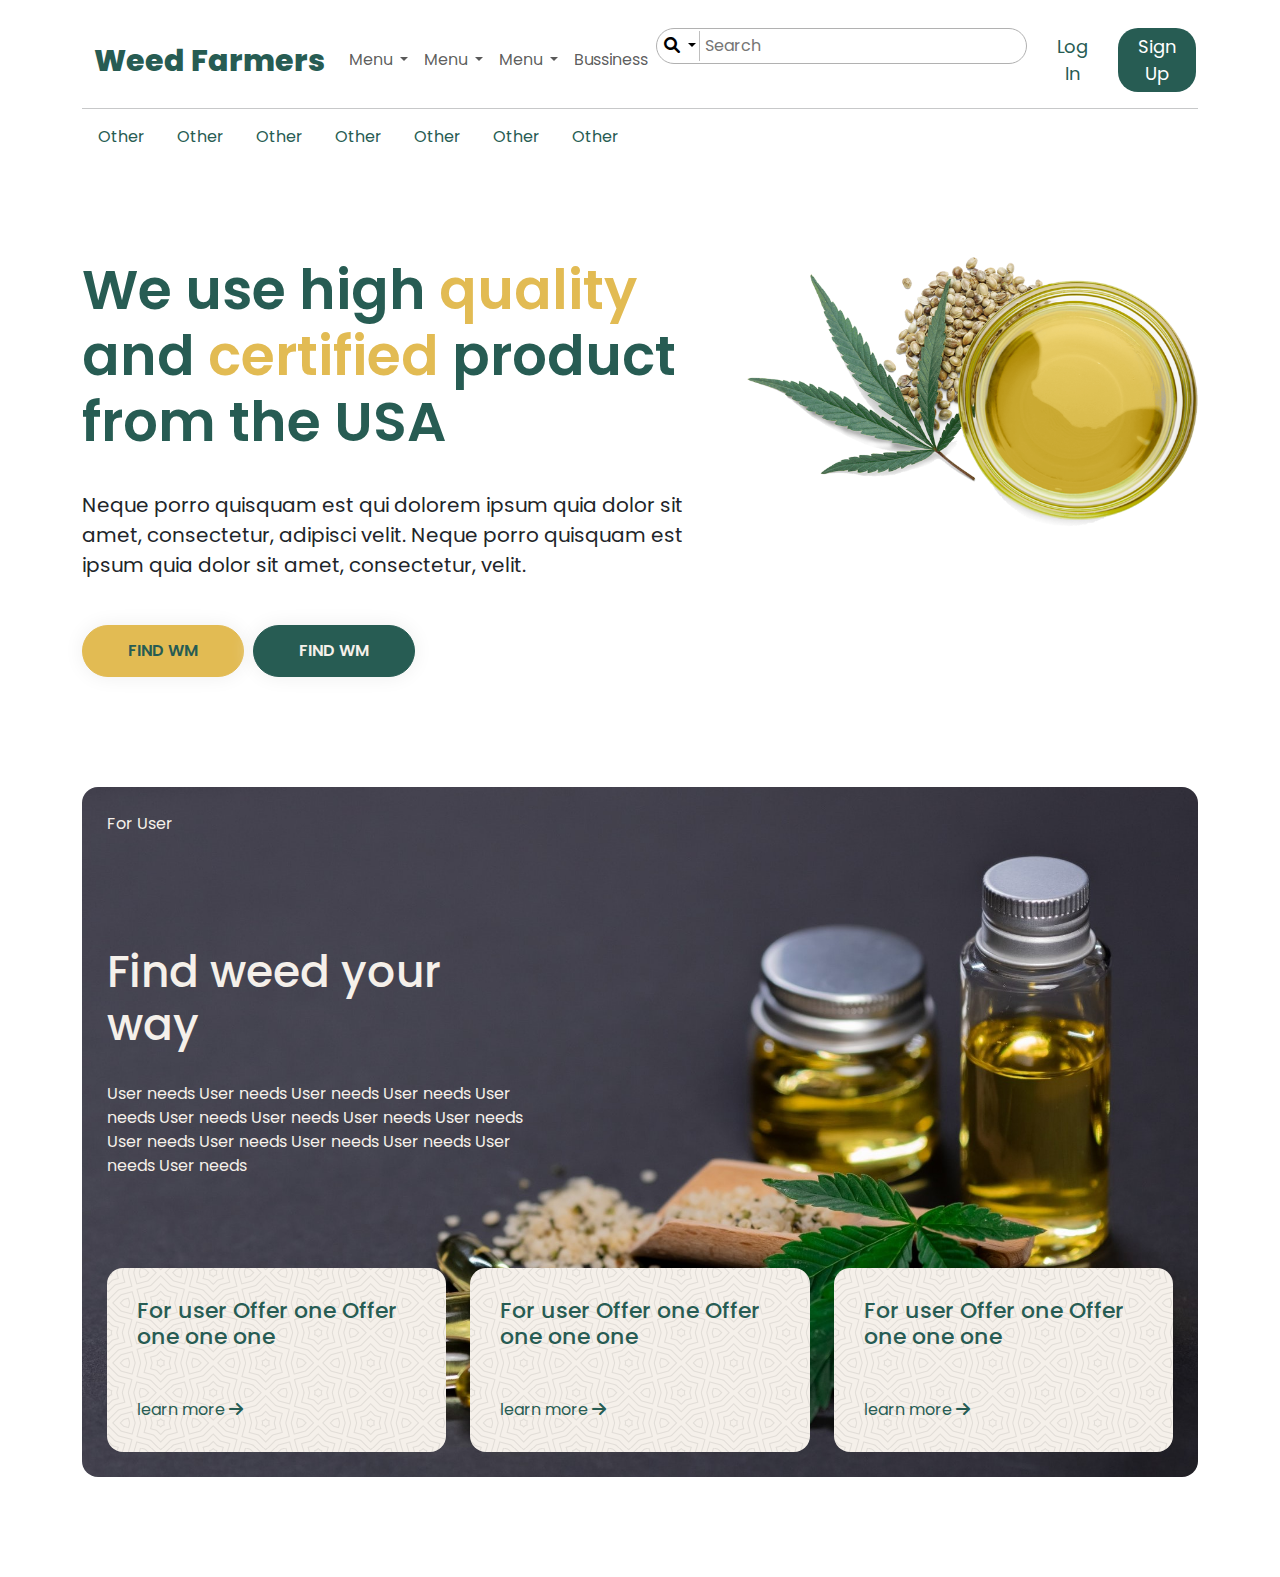
==== index.html @ cf7d12d4 "fc" ====
<!DOCTYPE html>
<html lang="en">
    <head>
        <meta charset="UTF-8" />
        <meta http-equiv="X-UA-Compatible" content="IE=edge" />
        <meta name="viewport" content="width=device-width, initial-scale=1.0" />
        <link
            href="https://cdn.jsdelivr.net/npm/bootstrap@5.1.1/dist/css/bootstrap.min.css"
            rel="stylesheet"
        />
        <link
            rel="stylesheet"
            href="https://cdnjs.cloudflare.com/ajax/libs/font-awesome/6.0.0-beta2/css/all.min.css"
        />
        <link rel="preconnect" href="https://fonts.googleapis.com" />
        <link rel="preconnect" href="https://fonts.gstatic.com" crossorigin />
        <link
            href="https://fonts.googleapis.com/css2?family=Poppins:wght@100;200;300;400;500;600;700;800;900&display=swap"
            rel="stylesheet"
        />
        <link rel="stylesheet" href="css/style.css" />
        <title>Weed Farmers</title>
    </head>
    <body>
        <section class="header">
            <div class="container">
                <nav class="navbar navbar-expand-lg navbar-light">
                    <div class="container-fluid">
                        <a class="navbar-brand" href="#">Weed Farmers</a>
                        <button
                            class="navbar-toggler"
                            type="button"
                            data-bs-toggle="collapse"
                            data-bs-target="#navbarSupportedContent"
                            aria-controls="navbarSupportedContent"
                            aria-expanded="false"
                            aria-label="Toggle navigation"
                        >
                            <span class="navbar-toggler-icon"></span>
                        </button>
                        <div
                            class="collapse navbar-collapse"
                            id="navbarSupportedContent"
                        >
                            <ul class="navbar-nav me-auto mb-2 mb-lg-0">
                                <li class="nav-item dropdown">
                                    <a
                                        class="nav-link dropdown-toggle"
                                        href="#"
                                        id="navbarDropdown"
                                        role="button"
                                        data-bs-toggle="dropdown"
                                        aria-expanded="false"
                                    >
                                        Menu
                                    </a>
                                    <ul
                                        class="dropdown-menu"
                                        aria-labelledby="navbarDropdown"
                                    >
                                        <li>
                                            <a class="dropdown-item" href="#"
                                                >Action</a
                                            >
                                        </li>
                                        <li>
                                            <a class="dropdown-item" href="#"
                                                >Another action</a
                                            >
                                        </li>
                                        <li><hr class="dropdown-divider" /></li>
                                        <li>
                                            <a class="dropdown-item" href="#"
                                                >Something else here</a
                                            >
                                        </li>
                                    </ul>
                                </li>
                                <li class="nav-item dropdown">
                                    <a
                                        class="nav-link dropdown-toggle"
                                        href="#"
                                        id="navbarDropdown"
                                        role="button"
                                        data-bs-toggle="dropdown"
                                        aria-expanded="false"
                                    >
                                        Menu
                                    </a>
                                    <ul
                                        class="dropdown-menu"
                                        aria-labelledby="navbarDropdown"
                                    >
                                        <li>
                                            <a class="dropdown-item" href="#"
                                                >Action</a
                                            >
                                        </li>
                                        <li>
                                            <a class="dropdown-item" href="#"
                                                >Another action</a
                                            >
                                        </li>
                                        <li><hr class="dropdown-divider" /></li>
                                        <li>
                                            <a class="dropdown-item" href="#"
                                                >Something else here</a
                                            >
                                        </li>
                                    </ul>
                                </li>
                                <li class="nav-item dropdown">
                                    <a
                                        class="nav-link dropdown-toggle"
                                        href="#"
                                        id="navbarDropdown"
                                        role="button"
                                        data-bs-toggle="dropdown"
                                        aria-expanded="false"
                                    >
                                        Menu
                                    </a>
                                    <ul
                                        class="dropdown-menu"
                                        aria-labelledby="navbarDropdown"
                                    >
                                        <li>
                                            <a class="dropdown-item" href="#"
                                                >Action</a
                                            >
                                        </li>
                                        <li>
                                            <a class="dropdown-item" href="#"
                                                >Another action</a
                                            >
                                        </li>
                                        <li><hr class="dropdown-divider" /></li>
                                        <li>
                                            <a class="dropdown-item" href="#"
                                                >Something else here</a
                                            >
                                        </li>
                                    </ul>
                                </li>
                                <li class="nav-item">
                                    <a class="nav-link" href="#">Bussiness</a>
                                </li>
                            </ul>
                            <ul class="navbar-nav">
                                <li class="nav-item">
                                    <div class="search">
                                        <div class="dropdown">
                                            <button
                                                class="dropdown-toggle"
                                                type="button"
                                                id="dropdownMenuButton1"
                                                data-bs-toggle="dropdown"
                                                aria-expanded="false"
                                            >
                                                <i class="fas fa-search"></i>
                                            </button>
                                            <ul
                                                class="dropdown-menu"
                                                aria-labelledby="dropdownMenuButton1"
                                            >
                                                <li>
                                                    <a
                                                        class="dropdown-item"
                                                        href="#"
                                                        >Action</a
                                                    >
                                                </li>
                                                <li>
                                                    <a
                                                        class="dropdown-item"
                                                        href="#"
                                                        >Another action</a
                                                    >
                                                </li>
                                                <li>
                                                    <a
                                                        class="dropdown-item"
                                                        href="#"
                                                        >Something else here</a
                                                    >
                                                </li>
                                            </ul>
                                        </div>

                                        <input
                                            class="search_div"
                                            type="text"
                                            placeholder="Search"
                                        />
                                    </div>
                                </li>
                                <li class="nav-item">
                                    <button class="log_in_btn">Log In</button>
                                </li>
                                <li class="nav-item">
                                    <button class="sign_up_btn">Sign Up</button>
                                </li>
                            </ul>
                        </div>
                    </div>
                </nav>
                <hr />
                <ul class="nav">
                    <li class="nav-item">
                        <a class="nav-link" href="#">Other</a>
                    </li>
                    <li class="nav-item">
                        <a class="nav-link" href="#">Other</a>
                    </li>
                    <li class="nav-item">
                        <a class="nav-link" href="#">Other</a>
                    </li>
                    <li class="nav-item">
                        <a class="nav-link" href="#">Other</a>
                    </li>
                    <li class="nav-item">
                        <a class="nav-link" href="#">Other</a>
                    </li>
                    <li class="nav-item">
                        <a class="nav-link" href="#">Other</a>
                    </li>
                    <li class="nav-item">
                        <a class="nav-link" href="#">Other</a>
                    </li>
                </ul>
            </div>
        </section>
        <!-- hero -->
        <section class="hero">
            <div class="container">
                <div class="row">
                    <div class="col-md-7">
                        <div class="hero_left">
                            <h1>
                                We use high <span>quality</span> and
                                <span> certified </span>product from the USA
                            </h1>
                            <p>
                                Neque porro quisquam est qui dolorem ipsum quia
                                dolor sit amet, consectetur, adipisci velit.
                                Neque porro quisquam est ipsum quia dolor sit
                                amet, consectetur, velit.
                            </p>
                            <div class="hero_btns">
                                <button class="find_btn1">Find WM</button>
                                <button class="find_btn2">Find WM</button>
                            </div>
                        </div>
                    </div>
                    <div class="col-md-5">
                        <div class="hero_right">
                            <img src="img/hero1.png" alt="" />
                        </div>
                    </div>
                </div>
            </div>
        </section>
        <section class="for_user">
            <div class="container">
                <div class="whole_user">
                    <p>For User</p>
                    <div class="row">
                        <div class="col-md-5">
                            <h1>Find weed your way</h1>
                            <p>
                                User needs User needs User needs User needs User
                                needs User needs User needs User needs User
                                needs User needs User needs User needs User
                                needs User needs User needs
                            </p>
                        </div>
                    </div>
                    <div class="row">
                        <div class="col-md-4">
                            <div class="user_box">
                                <h6 class="mb-5">
                                    For user Offer one Offer one one one
                                </h6>
                                <a href="#"
                                    >learn more
                                    <i class="fas fa-arrow-right"></i
                                ></a>
                            </div>
                        </div>
                        <div class="col-md-4">
                            <div class="user_box">
                                <h6 class="mb-5">
                                    For user Offer one Offer one one one
                                </h6>
                                <a href="#"
                                    >learn more
                                    <i class="fas fa-arrow-right"></i
                                ></a>
                            </div>
                        </div>
                        <div class="col-md-4">
                            <div class="user_box">
                                <h6 class="mb-5">
                                    For user Offer one Offer one one one
                                </h6>
                                <a href="#"
                                    >learn more
                                    <i class="fas fa-arrow-right"></i
                                ></a>
                            </div>
                        </div>
                    </div>
                </div>
            </div>
        </section>
        <section class="promo"></section>

        <script src="https://cdn.jsdelivr.net/npm/bootstrap@5.1.1/dist/js/bootstrap.bundle.min.js"></script>
    </body>
</html>
---- css/style.css ----
* {
    padding: 0;
    margin: 0;
    box-sizing: border-box;
    font-family: "Poppins", sans-serif;
}
:root {
    --main_color: #275c53;
    --sec_color: #e2bb53;
    --bg_color: #f5f0ea;
}

/* body {
    background-image: url(../img/bg.png);
} */
/* header */
.header {
    margin-top: 20px;
}

.search_div {
    position: relative;
    border-radius: 25px;
    padding: 5px 5px 5px 48px;
    border: 1px solid #b1b1b1;
}
.search {
    position: relative;
}
.search .dropdown {
    position: absolute;
    z-index: 10;
    background-color: transparent;
    border: none;
    top: 50%;
    transform: translateY(-50%);
    left: 5px;
}
.search .dropdown button {
    background-color: transparent;
    border: none;
    border-right: 1px solid #b1b1b1d0;
    padding: 3px;
}
.log_in_btn {
    background-color: transparent;
    color: var(--main_color);
    padding: 5px 20px;
    border-radius: 20px;
    border: none;
    transition: ease-out 0.2s;
    font-size: 18px;
    margin: 0 10px;
}

.log_in_btn:hover {
    color: var(--sec_color);
}
.sign_up_btn {
    background-color: var(--main_color);
    color: #fff;
    padding: 5px 20px;
    border-radius: 20px;
    border: none;
    transition: ease-out 0.2s;
    font-size: 18px;
}
.sign_up_btn:hover {
    background-color: var(--sec_color);
}
.navbar-brand {
    color: var(--main_color) !important;
    font-weight: 800;
    font-size: 30px;
}
.nav .nav-link {
    color: var(--main_color) !important;
}
hr {
    margin: 0.5rem 0;
}

/* hero */

.hero {
    margin-top: 100px;
}
.hero_right {
    width: 100%;
}
.hero_right img {
    width: 100%;
}

.hero_left h1 {
    color: var(--main_color);
    font-weight: 600;

    font-size: 55px;
}
.hero_left h1 span {
    color: var(--sec_color);
}
.hero_left p {
    margin: 35px 0;
    font-size: 20px;
}

.find_btn1 {
    border: 1px solid var(--sec_color);
    margin: 10px 0;
    padding: 13px 45px;
    text-align: center;
    text-transform: uppercase;
    transition: 0.3s;
    font-weight: 600;
    color: var(--main_color);
    box-shadow: 0 0 20px #eee;
    border-radius: 26px;
    background-color: var(--sec_color);
}

.find_btn1:hover {
    background-color: transparent;
    color: var(--sec_color);
    border: 1px solid var(--sec_color);
    transform: translateY(-6px);
}
.find_btn2 {
    margin: 10px 5px;
    padding: 13px 45px;
    text-align: center;
    text-transform: uppercase;
    transition: 0.3s;
    font-weight: 600;
    color: var(--bg_color);
    box-shadow: 0 0 20px #eee;
    border-radius: 26px;
    background-color: var(--main_color);
    border: 1px solid var(--main_color);
}
.find_btn2:hover {
    background-color: transparent;
    color: var(--main_color);
    border: 1px solid var(--main_color);
    transform: translateY(-6px);
}
/* for_user */
.for_user {
    margin-top: 100px;
}

.whole_user {
    background-image: url(../img/jun.jpg);

    background-size: 100%;
    padding: 25px;
    border-radius: 16px;
}

.whole_user h1 {
    color: var(--bg_color);
    font-size: 44px;
    margin-top: 40px;
    margin-bottom: 30px;
}
.whole_user p {
    margin-bottom: 70px;
    color: var(--bg_color);
}

.user_box {
    background-color: var(--bg_color);
    border-radius: 16px;
    padding: 30px;
    margin-top: 20px;
    background-image: url(../img/bg.png);
}
.user_box h6 {
    color: var(--main_color);
    font-size: 22px;
}
.user_box a {
    color: var(--main_color);
    text-decoration: none;
    transition: 0.2s;
}
.user_box:hover.user_box a {
    font-size: 19px;
}
/* promo */
.promo {
    margin-top: 100px;
}
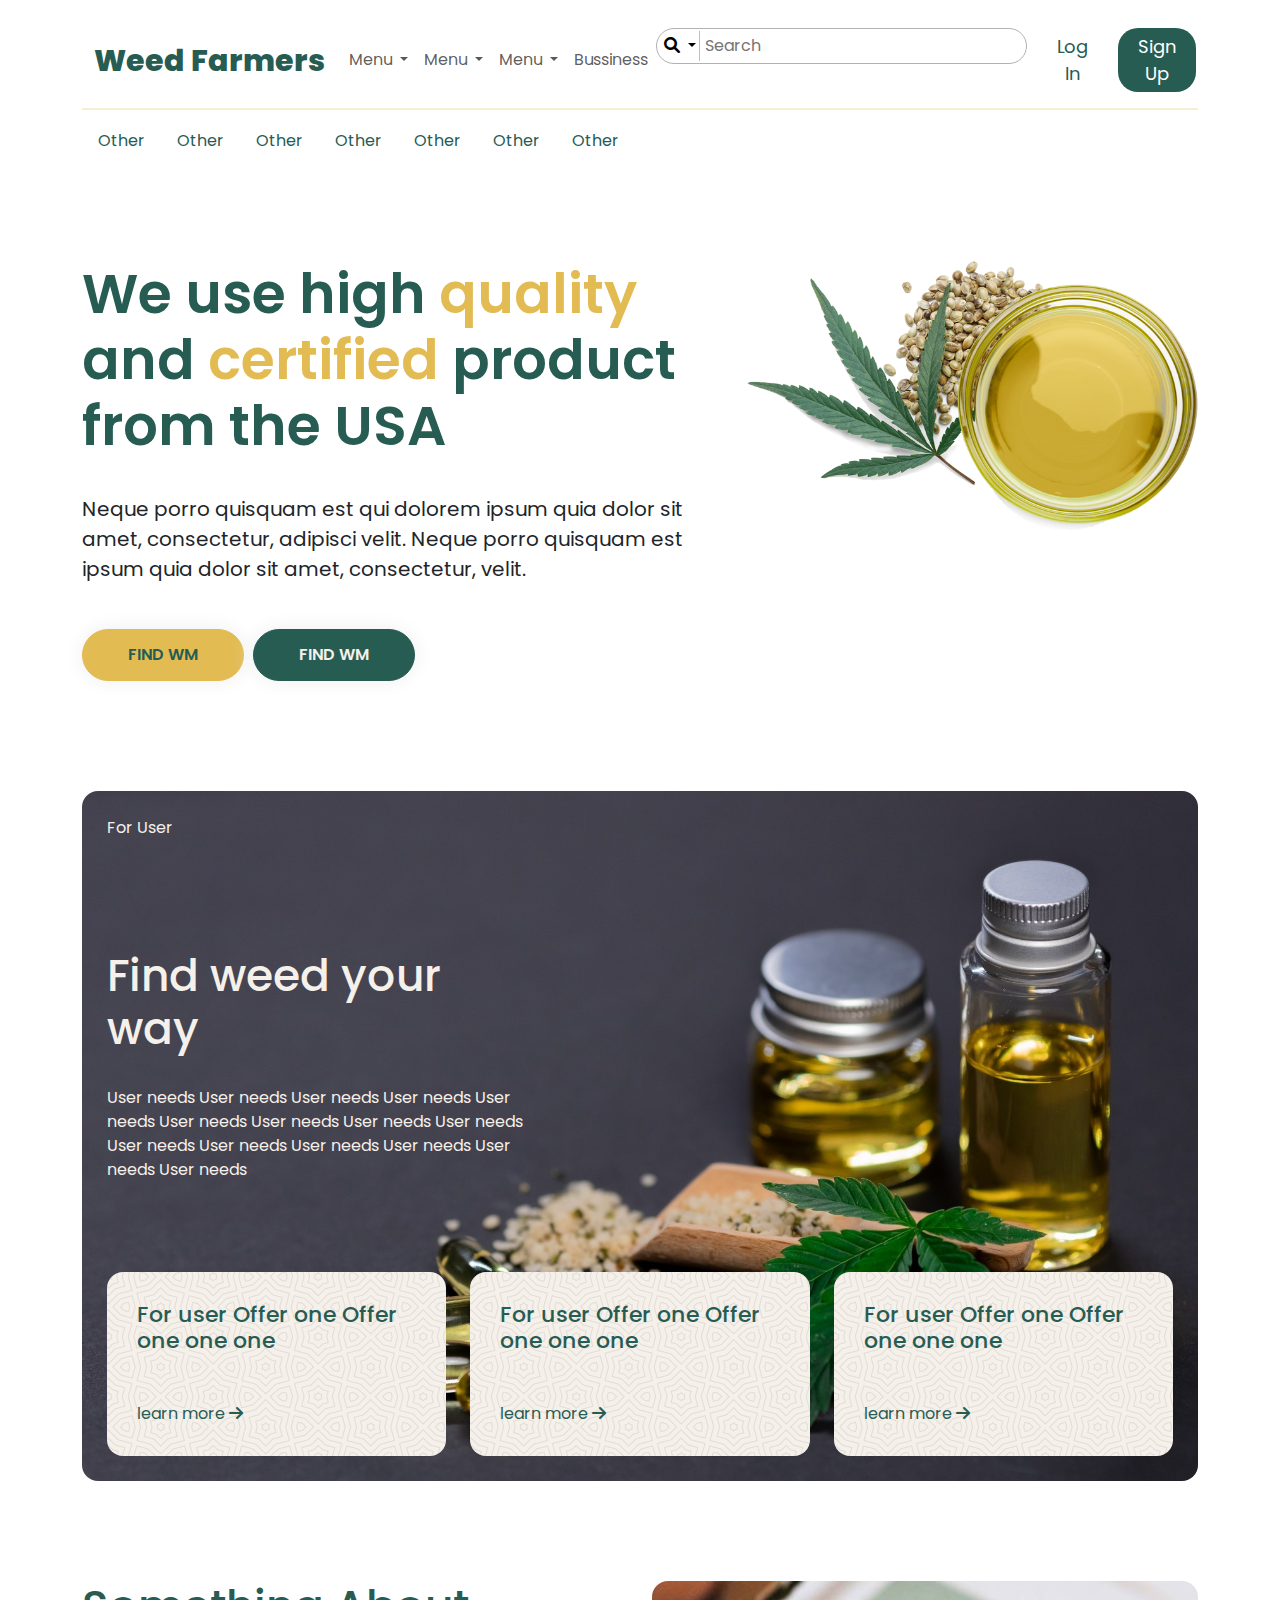
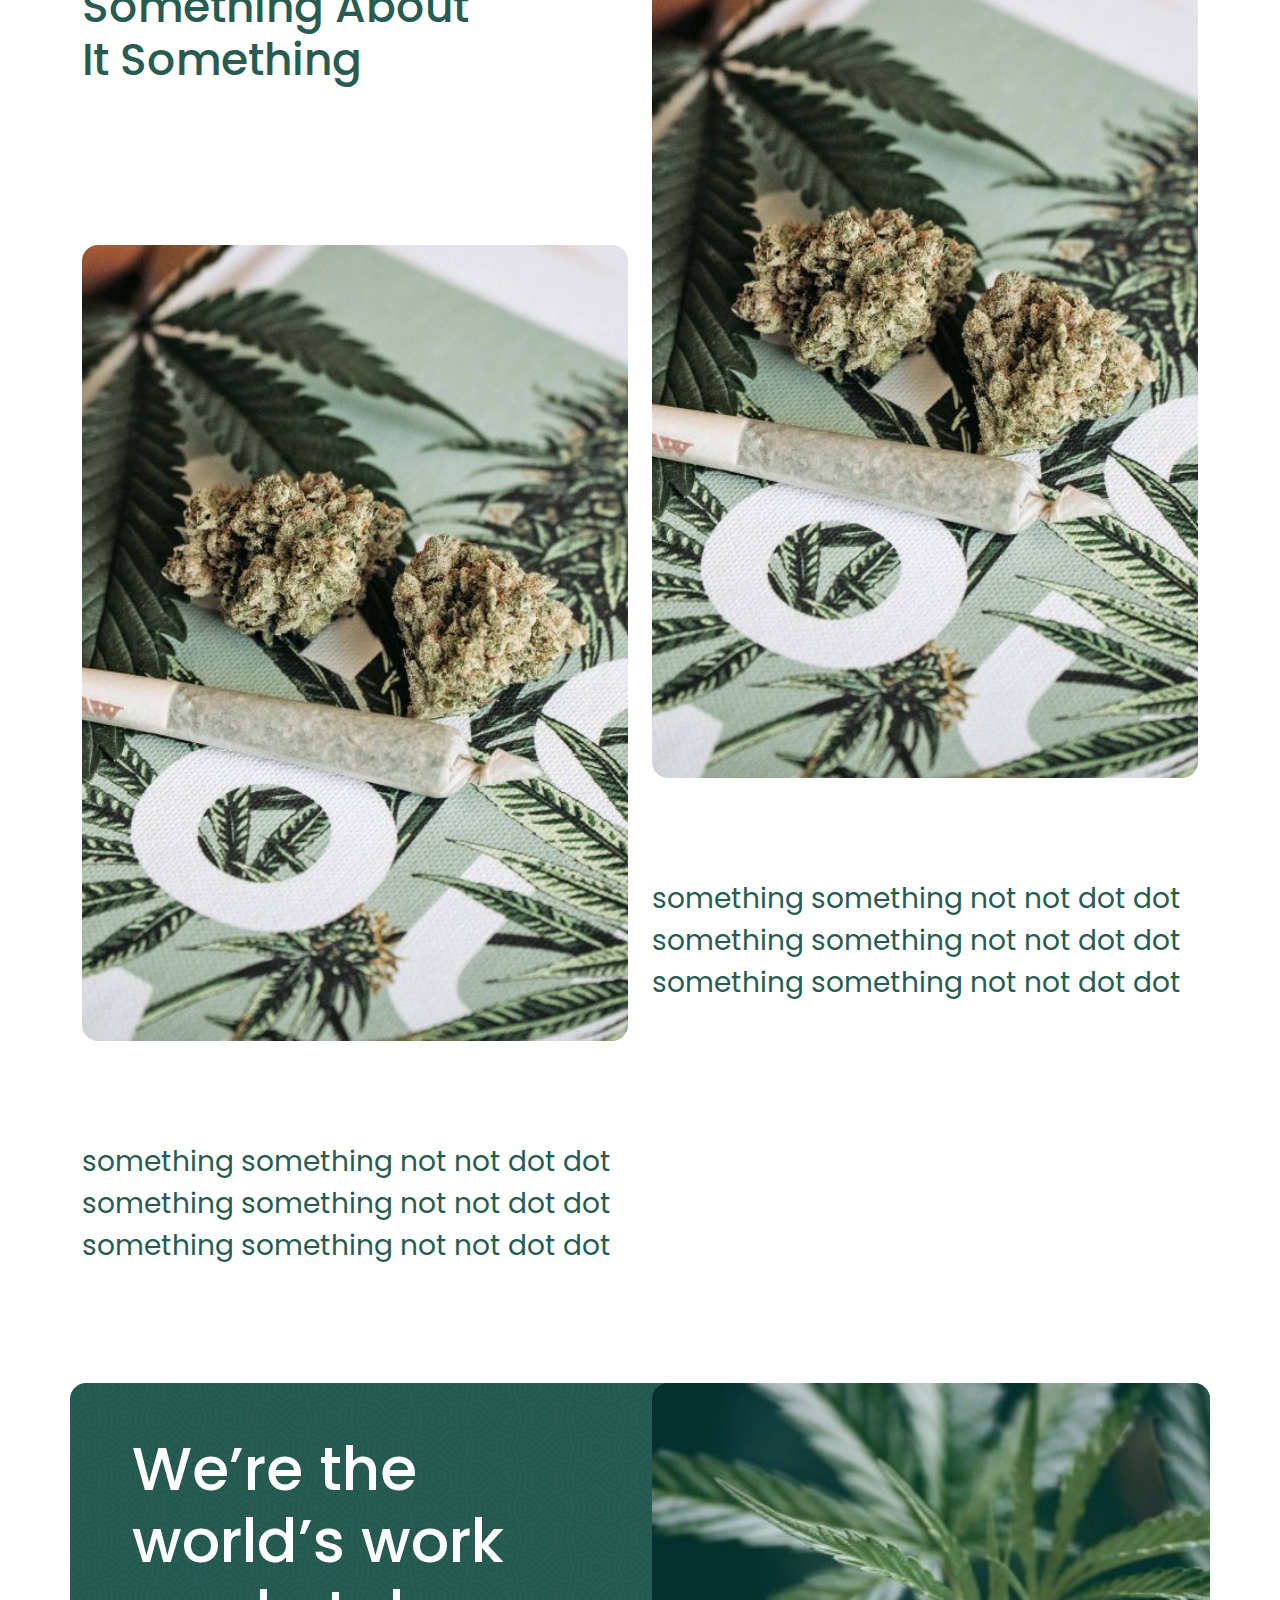
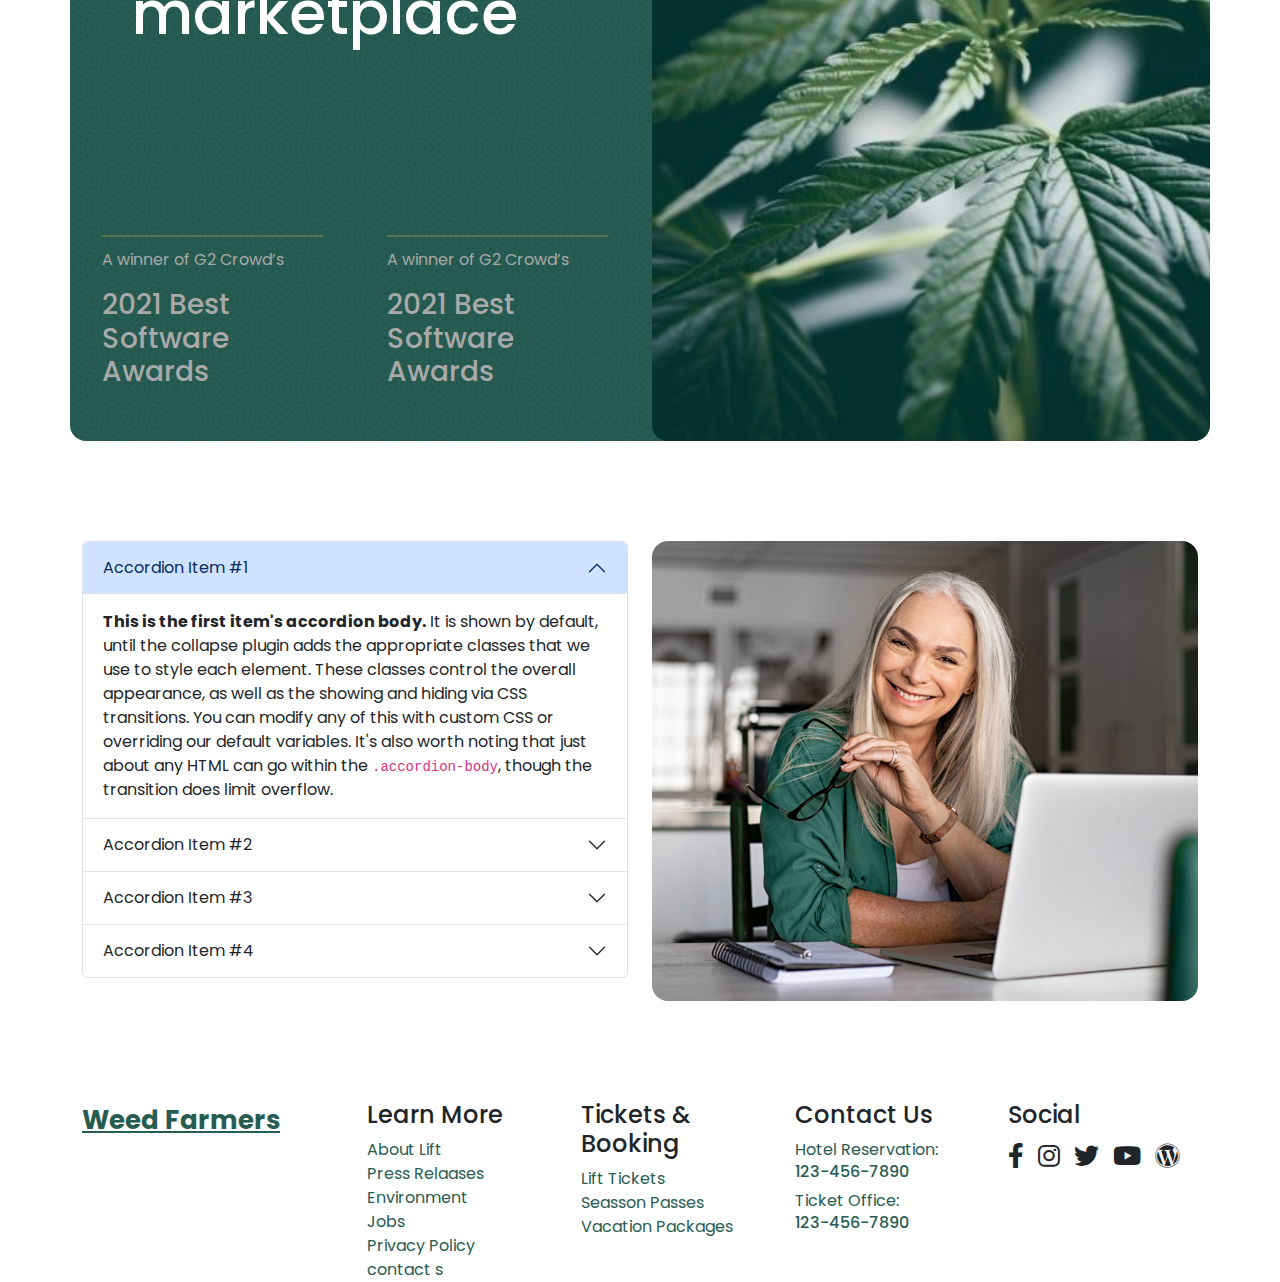
==== commit 2f53b340: "vix" ====
--- a/index.html
+++ b/index.html
@@ -313,7 +313,199 @@
                 </div>
             </div>
         </section>
-        <section class="promo"></section>
+        
+                              <!-- promo -->
+
+                              <section class="promo">
+                                <div class="container">
+                                    <div class="row">
+                                        <div class="col-md-6">
+                                           <div class="item_box">
+                                            <h1>Something About <br>
+                                                It Something</h1>
+                                                    <div class="div_img1">
+                                                    <img src="img/weed.jpg" alt="">
+                                                </div>
+                                                <p>
+                                                    something something not not dot dot something something not not dot dot something something not not dot dot
+                                                 </p>
+                                           </div>
+                                        </div>
+                                        <div class="col-md-6">
+                                                <div class="item_box">
+                                                    <div class="div_img">
+                                                        <img src="img/weed.jpg" alt="">
+                                                    </div>
+                                                    <p>something something not not dot dot something something not not dot dot something something not not dot dot</p>
+                                                </div>
+                                        </div>
+                                    </div>
+                                    </div>
+                            </section>
+                    
+                    
+                            <!-- another -->
+                    
+                            <section class="another">
+                                <div class="container ant_sec">
+                                    <div class="row">
+                                            <div class="col-md-6">
+                                                <div class="txt_box">
+                                                    <h1>We’re the <br> world’s work <br> marketplace
+                                                    </h1>
+                                                </div>
+                                                <div class="row">
+                                                    <div class="col-md-6">
+                                                     <div class="items">
+                                                        <hr>
+                                                        <p>A winner of G2 Crowd’s</p>
+                                                        <h3>2021 Best Software Awards</h3>
+                                                     </div>
+                                                    </div>
+                                                    <div class="col-md-6">
+                                                        <div class="items">
+                                                            <hr>
+                                                            <p>A winner of G2 Crowd’s</p>
+                                                            <h3>2021 Best Software Awards</h3>
+                                                         </div>
+                                                    </div>
+                                                </div>
+                                            </div>
+                                            
+                                                <div class="col-md-6 pe-0">
+                                                <div class="weed_box">
+                                                    <img src="img/weed2.jpg" alt="">
+                                                </div>
+                                            </div>
+                                        </div>
+                                </div>
+                            </section>
+                    
+                            <!-- accordion -->
+                    
+                            <section class="accordion_sec">
+                                <div class="container">
+                                    <div class="row">
+                                        <div class="col-md-6">
+                                            <div class="accordion1">
+                                                <div class="accordion" id="accordionExample">
+                                                    <div class="accordion-item">
+                                                      <h2 class="accordion-header" id="headingOne">
+                                                        <button class="accordion-button" type="button" data-bs-toggle="collapse" data-bs-target="#collapseOne" aria-expanded="true" aria-controls="collapseOne">
+                                                          Accordion Item #1
+                                                        </button>
+                                                      </h2>
+                                                      <div id="collapseOne" class="accordion-collapse collapse show" aria-labelledby="headingOne" data-bs-parent="#accordionExample">
+                                                        <div class="accordion-body">
+                                                          <strong>This is the first item's accordion body.</strong> It is shown by default, until the collapse plugin adds the appropriate classes that we use to style each element. These classes control the overall appearance, as well as the showing and hiding via CSS transitions. You can modify any of this with custom CSS or overriding our default variables. It's also worth noting that just about any HTML can go within the <code>.accordion-body</code>, though the transition does limit overflow.
+                                                        </div>
+                                                      </div>
+                                                    </div>
+                                                    <div class="accordion-item">
+                                                      <h2 class="accordion-header" id="headingTwo">
+                                                        <button class="accordion-button collapsed" type="button" data-bs-toggle="collapse" data-bs-target="#collapseTwo" aria-expanded="false" aria-controls="collapseTwo">
+                                                          Accordion Item #2
+                                                        </button>
+                                                      </h2>
+                                                      <div id="collapseTwo" class="accordion-collapse collapse" aria-labelledby="headingTwo" data-bs-parent="#accordionExample">
+                                                        <div class="accordion-body">
+                                                          <strong>This is the second item's accordion body.</strong> It is hidden by default, until the collapse plugin adds the appropriate classes that we use to style each element. These classes control the overall appearance, as well as the showing and hiding via CSS transitions. You can modify any of this with custom CSS or overriding our default variables. It's also worth noting that just about any HTML can go within the <code>.accordion-body</code>, though the transition does limit overflow.
+                                                        </div>
+                                                      </div>
+                                                    </div>
+                                                    <div class="accordion-item">
+                                                      <h2 class="accordion-header" id="headingThree">
+                                                        <button class="accordion-button collapsed" type="button" data-bs-toggle="collapse" data-bs-target="#collapseThree" aria-expanded="false" aria-controls="collapseThree">
+                                                          Accordion Item #3
+                                                        </button>
+                                                      </h2>
+                                                      <div id="collapseThree" class="accordion-collapse collapse" aria-labelledby="headingThree" data-bs-parent="#accordionExample">
+                                                        <div class="accordion-body">
+                                                          <strong>This is the third item's accordion body.</strong> It is hidden by default, until the collapse plugin adds the appropriate classes that we use to style each element. These classes control the overall appearance, as well as the showing and hiding via CSS transitions. You can modify any of this with custom CSS or overriding our default variables. It's also worth noting that just about any HTML can go within the <code>.accordion-body</code>, though the transition does limit overflow.
+                                                        </div>
+                                                      </div>
+                                                    </div>
+                                                    <div class="accordion-item">
+                                                      <h2 class="accordion-header" id="headingFour">
+                                                        <button class="accordion-button collapsed" type="button" data-bs-toggle="collapse" data-bs-target="#collapseFour" aria-expanded="false" aria-controls="collapseFour">
+                                                          Accordion Item #4
+                                                        </button>
+                                                      </h2>
+                                                      <div id="collapseFour" class="accordion-collapse collapse" aria-labelledby="headingFour" data-bs-parent="#accordionExample">
+                                                        <div class="accordion-body">
+                                                          <strong>This is the third item's accordion body.</strong> It is hidden by default, until the collapse plugin adds the appropriate classes that we use to style each element. These classes control the overall appearance, as well as the showing and hiding via CSS transitions. You can modify any of this with custom CSS or overriding our default variables. It's also worth noting that just about any HTML can go within the <code>.accordion-body</code>, though the transition does limit overflow.
+                                                        </div>
+                                                      </div>
+                                                    </div>
+                                                  </div>
+                                            </div>
+                                        </div>
+                                        <div class="col-md-6">
+                                            <div class="accordion_img">
+                                                <img src="img/medical-faq-image.jpg" alt="">
+                                            </div>
+                                        </div>
+                                    </div>
+                                </div>
+                            </section>
+                    
+                            <!-- lift -->
+                    
+                            <section class="lift">
+                                <div class="container">
+                                    <div class="row">
+                                        <div class="col-md-3">
+                                            <a class="navbar-brand2" href="#">Weed Farmers</a>
+                                        </div>
+                                        <div class="col-md-9">
+                                            <div class="row">
+                                                <div class="col-md-3">
+                                                    <div class="content_div">
+                                                        <h4>Learn More</h4>
+                                                        <a href="">About Lift</a>
+                                                        <a href="">Press Relaases</a>
+                                                        <a href="">Environment</a>
+                                                        <a href="">Jobs</a>
+                                                        <a href="">Privacy Policy</a>
+                                                        <a href="">contact s</a>
+                                                    </div>
+                                                </div>
+                                                <div class="col-md-3">
+                                                    <div class="content_div">
+                                                        <h4>Tickets & Booking</h4>
+                                                        <a href="">Lift Tickets</a>
+                                                        <a href="">Seasson Passes</a>
+                                                        <a href="">Vacation Packages</a>
+                                                    </div>
+                                                </div>
+                                                <div class="col-md-3">
+                                                    <div class="content_div">
+                                                        <h4>Contact Us</h4>
+                                                        <a href="">Hotel Reservation: <span>
+                                                            <h6>123-456-7890</h6>
+                                                        </span> </a>
+                                                       
+                                                        <a href="">Ticket Office: <span>
+                                                            <h6>123-456-7890</h6>
+                                                        </span> </a>
+                                                    </div>
+                                                </div>
+                                                <div class="col-md-3">
+                                                    <div class="social">
+                                                        <h4>Social</h4>
+                                                        <i class="fab fa-facebook-f ps-0"></i>
+                                                        <i class="fab fa-instagram"></i>
+                                                        <i class="fab fa-twitter"></i>
+                                                        <i class="fab fa-youtube"></i>
+                                                        <i class="fab fa-wordpress"></i>
+                                                    </div>
+                                                </div>
+                                            </div>
+                                        </div>
+                                    </div>
+                                </div>
+                            </section>
+                    
 
         <script src="https://cdn.jsdelivr.net/npm/bootstrap@5.1.1/dist/js/bootstrap.bundle.min.js"></script>
     </body>
--- a/css/style.css
+++ b/css/style.css
@@ -192,3 +192,89 @@
 .promo {
     margin-top: 100px;
 }
+
+.div_img1 img{
+    width: 100%;
+    margin-top: 150px;
+    border-radius: 16px;
+}
+
+.div_img img{
+    width: 100%;
+    border-radius: 16px;
+}
+
+.item_box h1{
+    font-size: 44px;
+    color: var(--main_color);
+}
+
+.item_box p{
+    font-size: 28px;
+    margin-top: 100px;
+    color: var(--main_color);
+}
+
+/* another */
+
+.another{
+    margin-top: 100px;
+}
+.ant_sec{
+    background-color: var(--main_color);
+    background-image: url(../img/bg.png);
+    border-radius: 16px;
+}
+.txt_box h1{
+    font-size: 60px;
+    color: #fff;
+    padding: 50px;
+}
+.weed_box img{
+    width: 100%;
+    border-radius: 16px;
+}
+.items{
+    margin-top: 100px;
+    padding: 20px;
+    color: #a9a9a9;
+}
+hr{
+    border: none;
+    border-top: 2px solid var(--sec_color);
+    height: 5px;
+}
+
+.accordion_sec{
+    margin-top: 100px;
+}
+.accordion_img img {
+	width: 100%;
+	border-radius: 16px;
+}
+
+/* lift */
+.lift{
+    margin-top: 100px;
+}
+.navbar-brand2 {
+	color: var(--main_color) !important;
+	font-weight: 700;
+	font-size: 26px;
+}
+.navbar-brand2 a{
+	text-decoration: none;
+}
+.content_div a{
+        color: var(--main_color);
+        text-decoration: none;
+        display: block;
+}
+.social i{
+    font-size: 25px;
+    padding: 5px;
+}
+.social i:hover{
+    color: var(--sec_color);
+    border: 1px solid var(--sec_color);
+}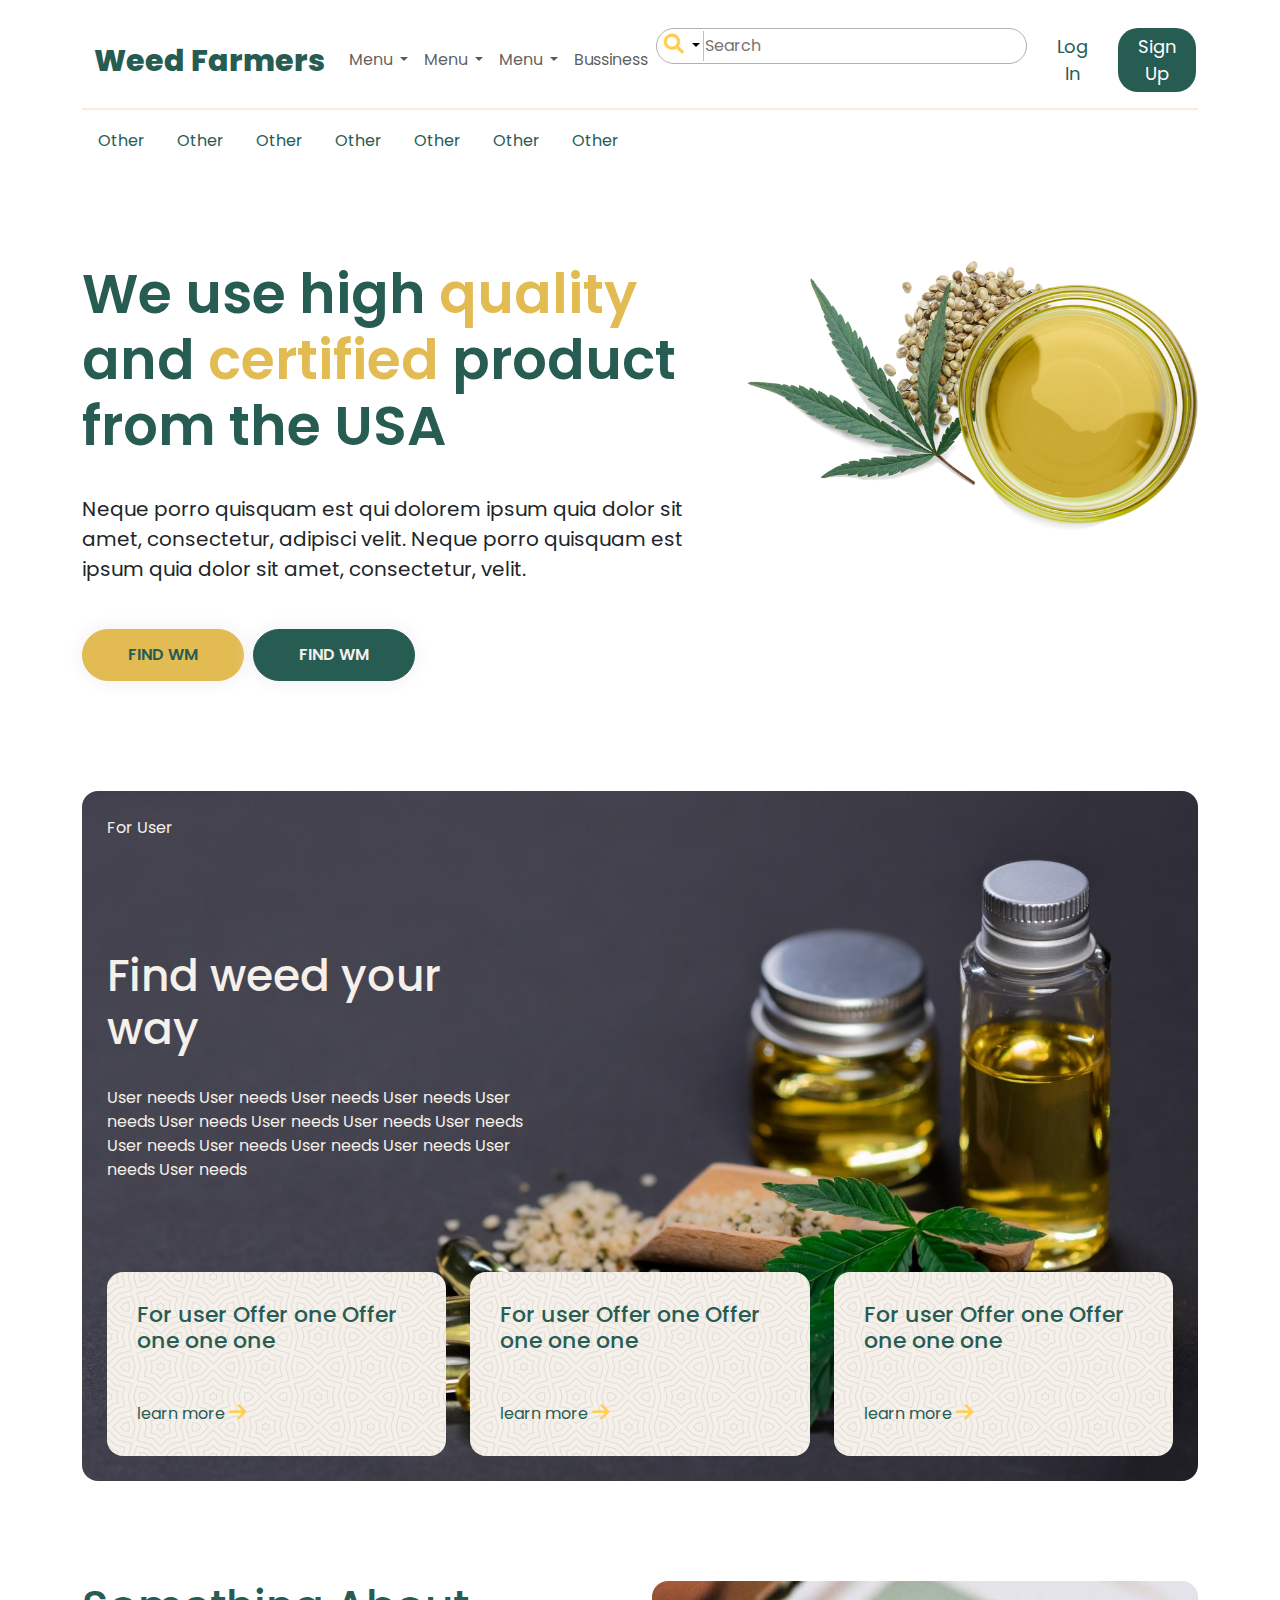
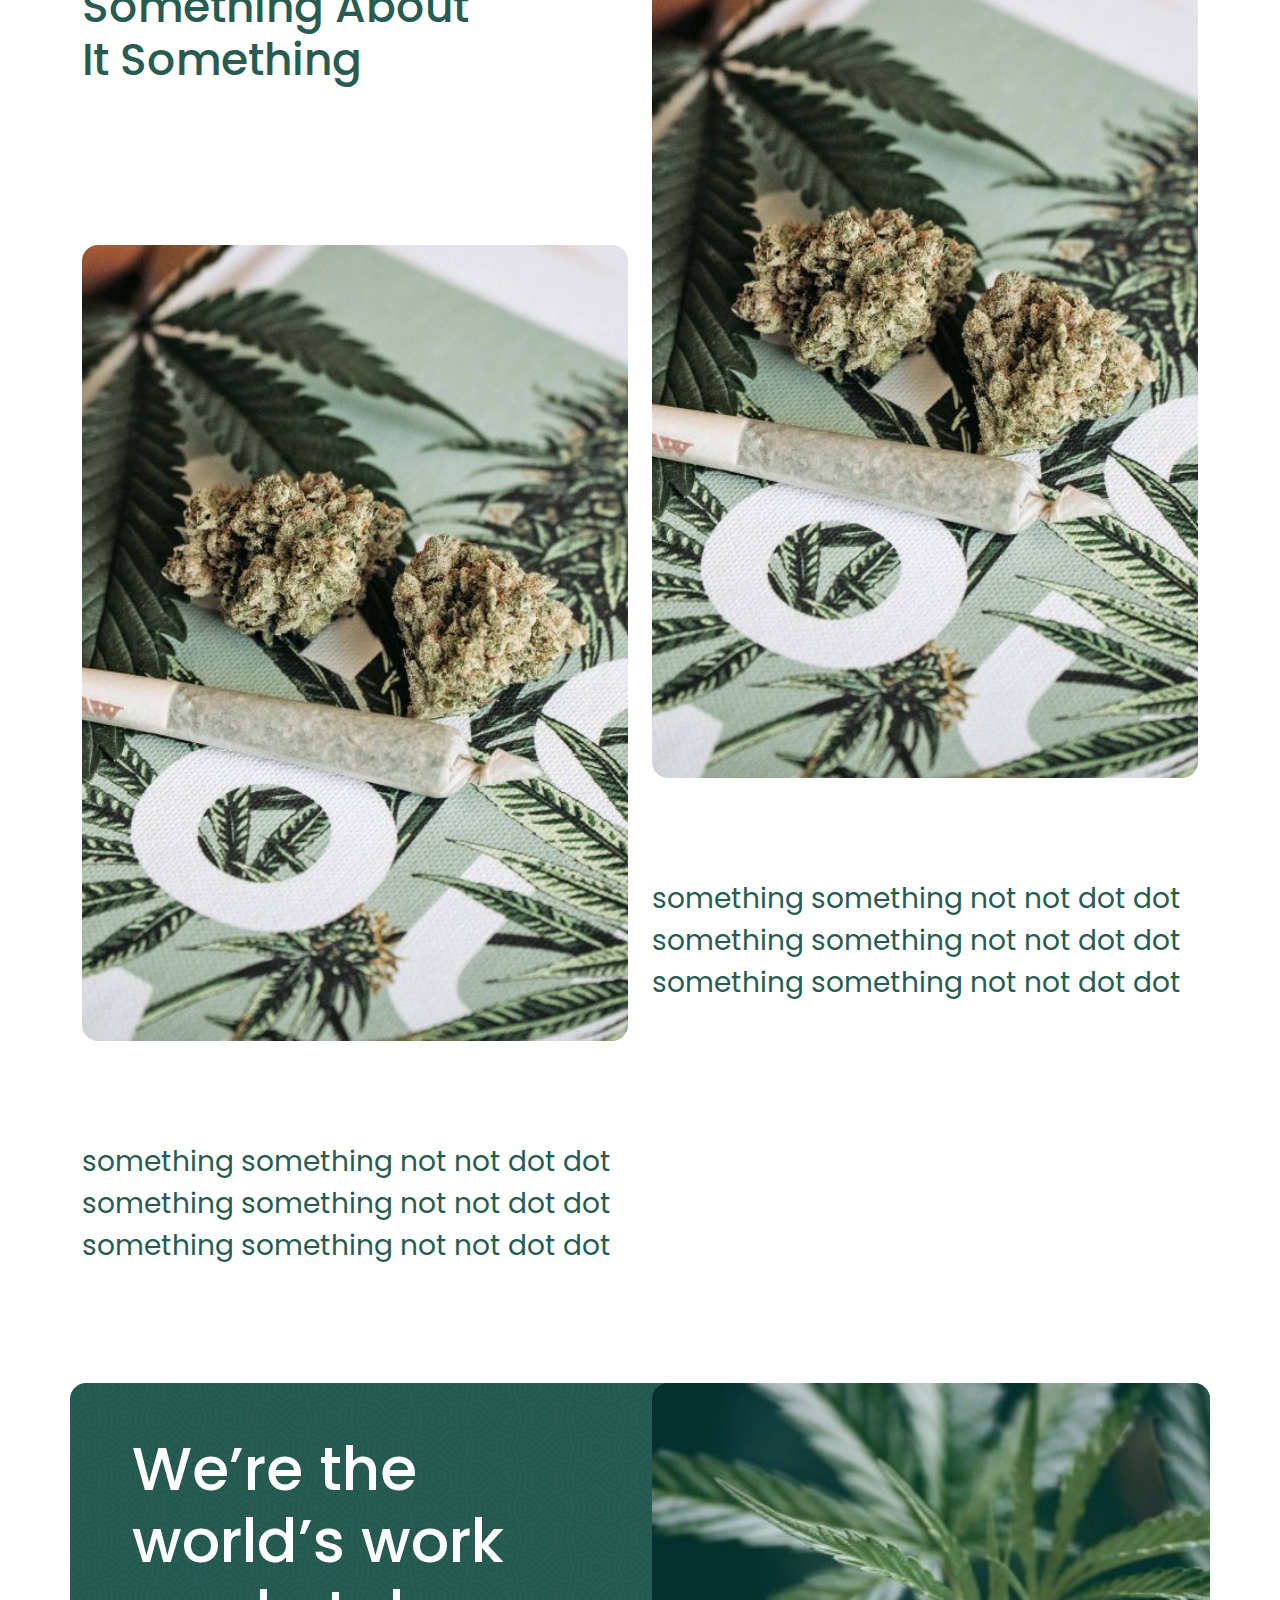
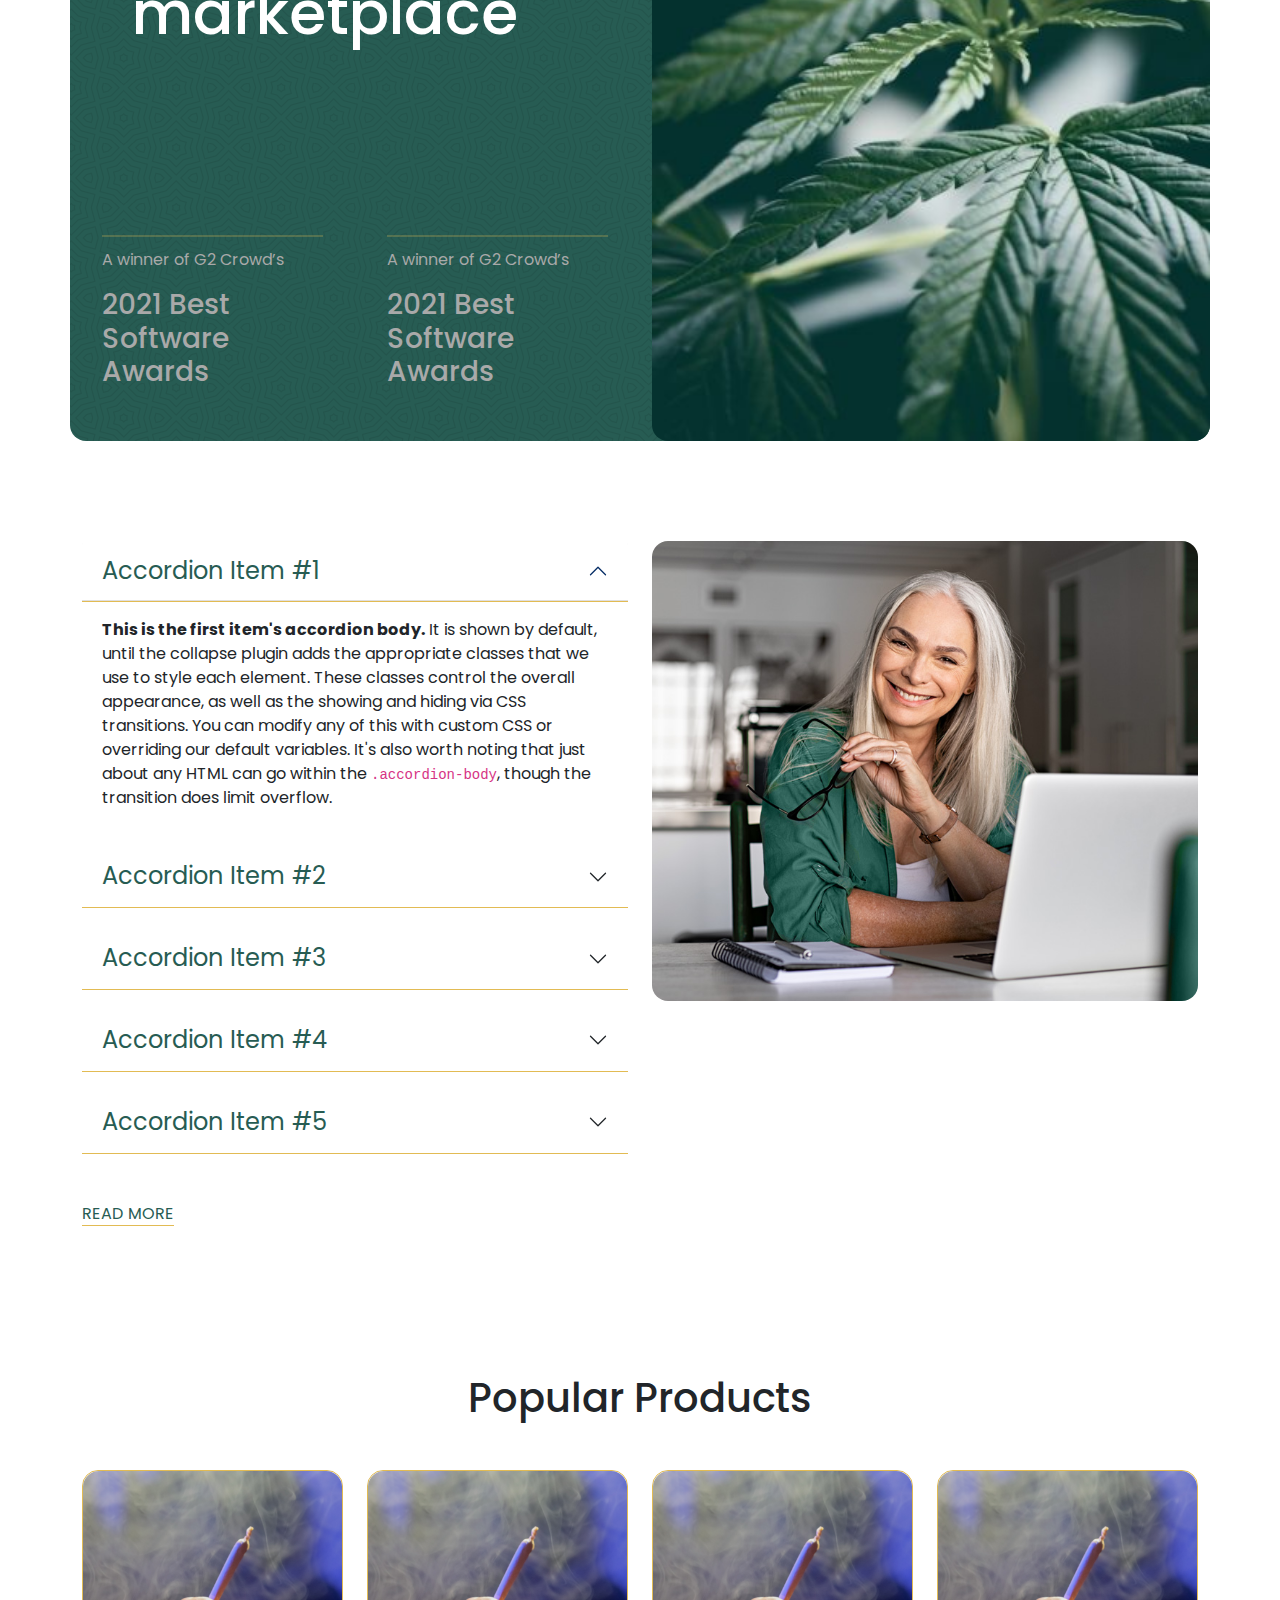
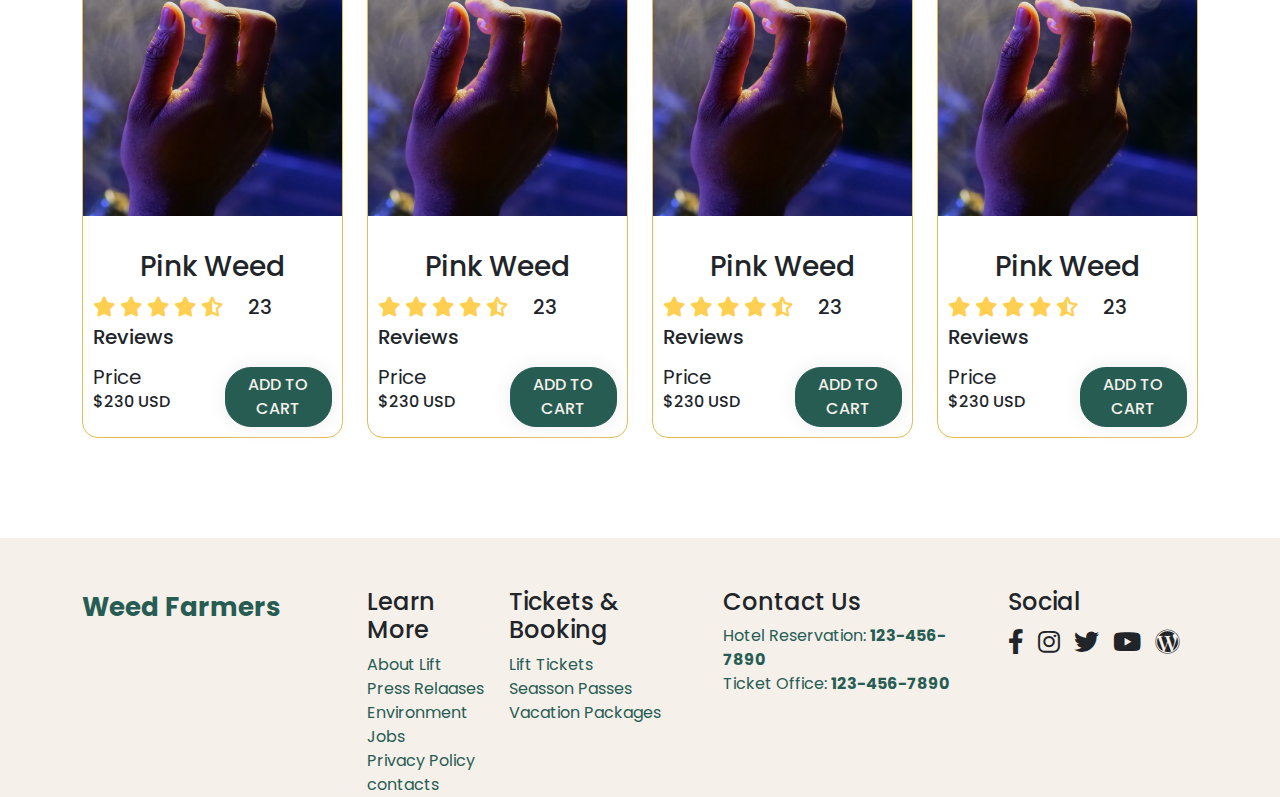
==== commit 541811c0: "products" ====
--- a/index.html
+++ b/index.html
@@ -4,6 +4,7 @@
         <meta charset="UTF-8" />
         <meta http-equiv="X-UA-Compatible" content="IE=edge" />
         <meta name="viewport" content="width=device-width, initial-scale=1.0" />
+        <title>Weed Farmers</title>
         <link
             href="https://cdn.jsdelivr.net/npm/bootstrap@5.1.1/dist/css/bootstrap.min.css"
             rel="stylesheet"
@@ -19,7 +20,7 @@
             rel="stylesheet"
         />
         <link rel="stylesheet" href="css/style.css" />
-        <title>Weed Farmers</title>
+        
     </head>
     <body>
         <section class="header">
@@ -316,11 +317,11 @@
         
                               <!-- promo -->
 
-                              <section class="promo">
+                            <section class="promo">
                                 <div class="container">
                                     <div class="row">
                                         <div class="col-md-6">
-                                           <div class="item_box">
+                                        <div class="item_box">
                                             <h1>Something About <br>
                                                 It Something</h1>
                                                     <div class="div_img1">
@@ -328,8 +329,8 @@
                                                 </div>
                                                 <p>
                                                     something something not not dot dot something something not not dot dot something something not not dot dot
-                                                 </p>
-                                           </div>
+                                                </p>
+                                        </div>
                                         </div>
                                         <div class="col-md-6">
                                                 <div class="item_box">
@@ -356,18 +357,18 @@
                                                 </div>
                                                 <div class="row">
                                                     <div class="col-md-6">
-                                                     <div class="items">
+                                                <div class="items">
                                                         <hr>
                                                         <p>A winner of G2 Crowd’s</p>
                                                         <h3>2021 Best Software Awards</h3>
-                                                     </div>
+                                                </div>
                                                     </div>
                                                     <div class="col-md-6">
                                                         <div class="items">
                                                             <hr>
                                                             <p>A winner of G2 Crowd’s</p>
                                                             <h3>2021 Best Software Awards</h3>
-                                                         </div>
+                                                    </div>
                                                     </div>
                                                 </div>
                                             </div>
@@ -437,6 +438,21 @@
                                                         </div>
                                                       </div>
                                                     </div>
+                                                    <div class="accordion-item">
+                                                      <h2 class="accordion-header" id="headingFour">
+                                                        <button class="accordion-button collapsed" type="button" data-bs-toggle="collapse" data-bs-target="#collapseFive" aria-expanded="false" aria-controls="collapseFive">
+                                                          Accordion Item #5
+                                                        </button>
+                                                      </h2>
+                                                      <div id="collapseFive" class="accordion-collapse collapse" aria-labelledby="headingFive" data-bs-parent="#accordionExample">
+                                                        <div class="accordion-body">
+                                                          <strong>This is the third item's accordion body.</strong> It is hidden by default, until the collapse plugin adds the appropriate classes that we use to style each element. These classes control the overall appearance, as well as the showing and hiding via CSS transitions. You can modify any of this with custom CSS or overriding our default variables. It's also worth noting that just about any HTML can go within the <code>.accordion-body</code>, though the transition does limit overflow.
+                                                        </div>
+                                                      </div>
+                                                    </div>
+                                                    <div class="textbox mt-5">
+                                                        <span class="txt">READ MORE</span>
+                                                    </div>
                                                   </div>
                                             </div>
                                         </div>
@@ -448,10 +464,123 @@
                                     </div>
                                 </div>
                             </section>
-                    
+
+                            <!-- popular product -->
+                           <section class="popular">
+                               <div class="container">
+                                   <div class="row">
+                                       <h1 class="mt-5 mb-5 text-center">Popular Products</h1>
+                                       <div class="col-md-3">
+                                            <div class="popular_pro">
+                                                <img src="img/product.jpg" alt="">
+                                                <div class="cart_info">
+                                                    <h3 class="text-center mt-4">Pink Weed</h3>
+                                                <i class="fas fa-star"></i>
+                                                <i class="fas fa-star"></i>
+                                                <i class="fas fa-star"></i>
+                                                <i class="fas fa-star"></i>
+                                                <i class="fas fa-star-half-alt"></i> <span class="rev">23 Reviews</span>
+                                                <div class="row">
+                                                    <div class="col-md-6">
+                                                        <div class="pricetxt">
+                                                        <p>Price</p>
+                                                    </div>
+                                                        <h6>$230 USD</h6>
+                                                    </div>
+                                                    <div class="col-md-6">
+                                                       <div class="cstm_btn">
+                                                        <button class="cart">Add To Cart</button>
+                                                       </div>
+                                                    </div>
+                                                </div>
+                                                </div>
+                                            </div>                                           
+                                       </div>
+                                       <div class="col-md-3">
+                                            <div class="popular_pro">
+                                                <img src="img/product.jpg" alt="">
+                                                <div class="cart_info">
+                                                    <h3 class="text-center mt-4">Pink Weed</h3>
+                                                <i class="fas fa-star"></i>
+                                                <i class="fas fa-star"></i>
+                                                <i class="fas fa-star"></i>
+                                                <i class="fas fa-star"></i>
+                                                <i class="fas fa-star-half-alt"></i> <span class="rev">23 Reviews</span>
+                                                <div class="row">
+                                                    <div class="col-md-6">
+                                                        <div class="pricetxt">
+                                                        <p>Price</p>
+                                                    </div>
+                                                        <h6>$230 USD</h6>
+                                                    </div>
+                                                    <div class="col-md-6">
+                                                       <div class="cstm_btn">
+                                                        <button class="cart">Add To Cart</button>
+                                                       </div>
+                                                    </div>
+                                                </div>
+                                                </div>
+                                            </div>                                           
+                                       </div>
+                                       <div class="col-md-3">
+                                            <div class="popular_pro">
+                                                <img src="img/product.jpg" alt="">
+                                                <div class="cart_info">
+                                                    <h3 class="text-center mt-4">Pink Weed</h3>
+                                                <i class="fas fa-star"></i>
+                                                <i class="fas fa-star"></i>
+                                                <i class="fas fa-star"></i>
+                                                <i class="fas fa-star"></i>
+                                                <i class="fas fa-star-half-alt"></i> <span class="rev">23 Reviews</span>
+                                                <div class="row">
+                                                    <div class="col-md-6">
+                                                        <div class="pricetxt">
+                                                        <p>Price</p>
+                                                    </div>
+                                                        <h6>$230 USD</h6>
+                                                    </div>
+                                                    <div class="col-md-6">
+                                                       <div class="cstm_btn">
+                                                        <button class="cart">Add To Cart</button>
+                                                       </div>
+                                                    </div>
+                                                </div>
+                                                </div>
+                                            </div>                                           
+                                       </div>
+                                       <div class="col-md-3">
+                                            <div class="popular_pro">
+                                                <img src="img/product.jpg" alt="">
+                                                <div class="cart_info">
+                                                    <h3 class="text-center mt-4">Pink Weed</h3>
+                                                <i class="fas fa-star"></i>
+                                                <i class="fas fa-star"></i>
+                                                <i class="fas fa-star"></i>
+                                                <i class="fas fa-star"></i>
+                                                <i class="fas fa-star-half-alt"></i> <span class="rev">23 Reviews</span>
+                                                <div class="row">
+                                                    <div class="col-md-6">
+                                                        <div class="pricetxt">
+                                                        <p>Price</p>
+                                                    </div>
+                                                        <h6>$230 USD</h6>
+                                                    </div>
+                                                    <div class="col-md-6">
+                                                       <div class="cstm_btn">
+                                                        <button class="cart">Add To Cart</button>
+                                                       </div>
+                                                    </div>
+                                                </div>
+                                                </div>
+                                            </div>                                           
+                                       </div>
+                                   </div>
+                               </div>
+                           </section>
+                        
                             <!-- lift -->
                     
-                            <section class="lift">
+                            <section class="footer">
                                 <div class="container">
                                     <div class="row">
                                         <div class="col-md-3">
@@ -459,7 +588,7 @@
                                         </div>
                                         <div class="col-md-9">
                                             <div class="row">
-                                                <div class="col-md-3">
+                                                <div class="col-md-2">
                                                     <div class="content_div">
                                                         <h4>Learn More</h4>
                                                         <a href="">About Lift</a>
@@ -467,7 +596,7 @@
                                                         <a href="">Environment</a>
                                                         <a href="">Jobs</a>
                                                         <a href="">Privacy Policy</a>
-                                                        <a href="">contact s</a>
+                                                        <a href="">contacts</a>
                                                     </div>
                                                 </div>
                                                 <div class="col-md-3">
@@ -478,15 +607,15 @@
                                                         <a href="">Vacation Packages</a>
                                                     </div>
                                                 </div>
-                                                <div class="col-md-3">
+                                                <div class="col-md-4">
                                                     <div class="content_div">
                                                         <h4>Contact Us</h4>
-                                                        <a href="">Hotel Reservation: <span>
-                                                            <h6>123-456-7890</h6>
+                                                        <a href="">Hotel Reservation: <span class="fw-bold">
+                                                            123-456-7890
                                                         </span> </a>
                                                        
-                                                        <a href="">Ticket Office: <span>
-                                                            <h6>123-456-7890</h6>
+                                                        <a href="">Ticket Office: <span class="fw-bold">
+                                                            123-456-7890
                                                         </span> </a>
                                                     </div>
                                                 </div>
--- a/css/style.css
+++ b/css/style.css
@@ -244,7 +244,7 @@
     border-top: 2px solid var(--sec_color);
     height: 5px;
 }
-
+/* accordion */
 .accordion_sec{
     margin-top: 100px;
 }
@@ -252,17 +252,116 @@
 	width: 100%;
 	border-radius: 16px;
 }
+.accordion-button:focus {
+	z-index: 3;
+	border-color: var(--main_color) !important;
+	outline: 0;
+	box-shadow: none !important;
+}
+.accordion-button:not(.collapsed) {
+	color: var(--main_color);
+	background-color: var(--bg_color);
+	box-shadow: inset 0 -1px 0 rgba(0,0,0,.125);
+}
+.accordion-item {
+	background-color: #fff;
+	border: none;
+	margin-bottom: 20px;
+}
+.accordion-button {
+	position: relative;
+	display: flex;
+	align-items: center;
+	width: 100%;
+	padding: 1rem 1.25rem;
+	font-size: 1rem;
+	color: var(--main_color);
+	text-align: left;
+	background-color: #fff;
+	border: 0;
+	border-radius: 0;
+    font-size: 24px;
+    border-bottom: 1px solid var(--sec_color);
+	overflow-anchor: none;
+	transition: color .15s ease-in-out,background-color .15s ease-in-out,border-color .15s ease-in-out,box-shadow .15s ease-in-out,border-radius .15s ease;
+}
+.accordion-button:not(.collapsed) {
+	color: var(--main_color);
+	background-color: #fff;
+	box-shadow: inset 0 -1px 0 rgba(0,0,0,.125);
+}
+.accordion-item {
+	background-color: #fff;
+	border: none;
+}
+.txt{
+    color: var(--main_color);
+    border-bottom: 1px solid var(--sec_color);
+}
+/* popular */
+.popular{
+    margin-top: 100px;
+}
+.popular_pro{
+    border: 1px solid var(--sec_color);
+    border-radius: 16px;
+}
+.popular_pro img{
+    width: 100%;
+    border-radius: 16px;
+    border-bottom-left-radius: 0;
+    border-bottom-right-radius: 0;
+}
+.cart_info{
+    padding: 10px;
+}
+.fas{
+    color: #FFCF52;
+    font-size: 20px;
+}
+.rev{
+    font-size: 20px;
+    padding-left: 20px;
+    font-weight: 500;
+}
+.pricetxt p{
+    margin-bottom: 0;
+    font-size: 20px;
+    margin-top: 10px;
+}
+.cstm_btn button{
+	margin-top: 15px;
+	padding: 5px 8px;
+    text-align: center;
+    text-transform: uppercase;
+    transition: 0.3s;
+    font-weight: 500;
+    color: var(--bg_color);
+    box-shadow: 0 0 20px #eee;
+    border-radius: 26px;
+    background-color: var(--main_color);
+    border: 1px solid var(--main_color);
+}
+.cstm_btn button:hover{
+background-color: transparent;
+    color: var(--main_color);
+    border: 1px solid var(--main_color);
+    transform: translateY(-6px);
+}
+
 
 /* lift */
-.lift{
-    margin-top: 100px;
+.footer{
+    margin-top: 100px;
+    background-color: var(--bg_color);
+    padding-top: 50px;
 }
 .navbar-brand2 {
 	color: var(--main_color) !important;
 	font-weight: 700;
 	font-size: 26px;
 }
-.navbar-brand2 a{
+.navbar-brand2{
 	text-decoration: none;
 }
 .content_div a{
@@ -273,8 +372,10 @@
 .social i{
     font-size: 25px;
     padding: 5px;
+    transition: .2s;
 }
 .social i:hover{
-    color: var(--sec_color);
-    border: 1px solid var(--sec_color);
-}+    color: var(--main_color);
+}
+
+
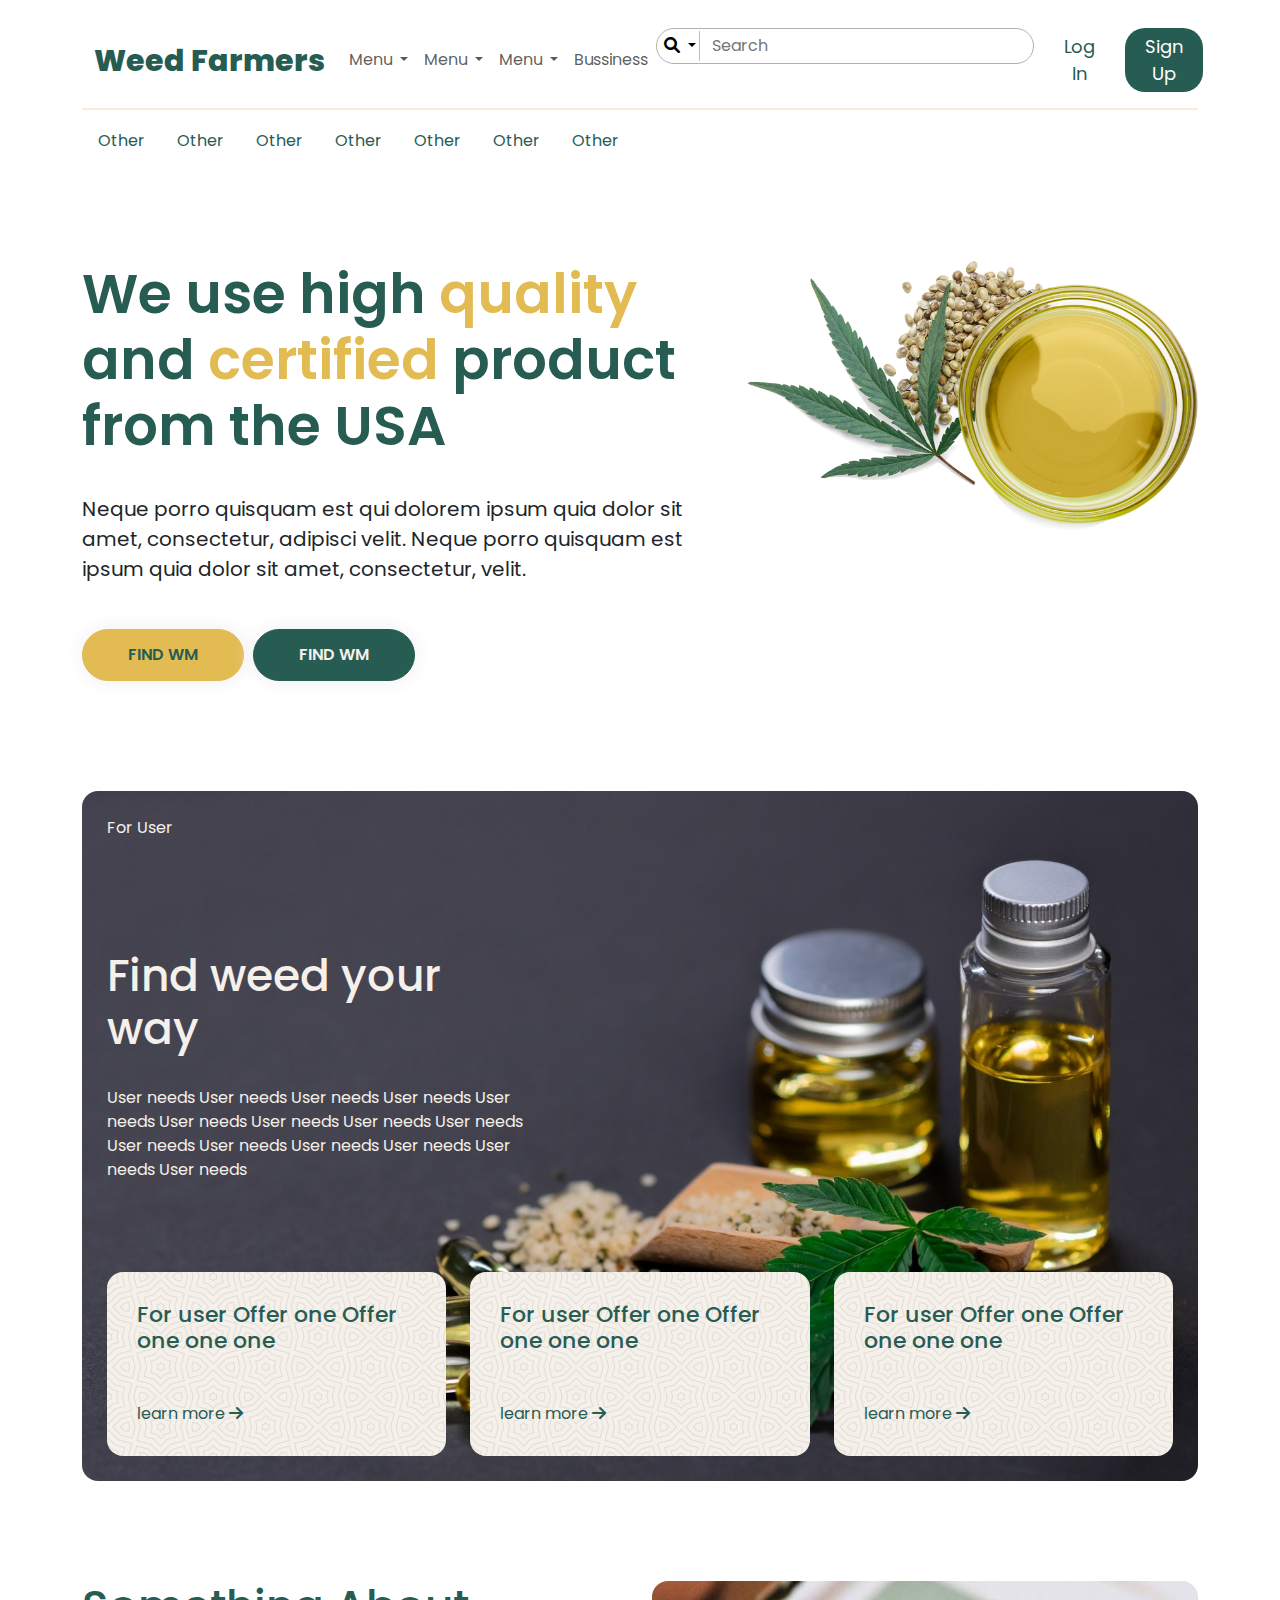
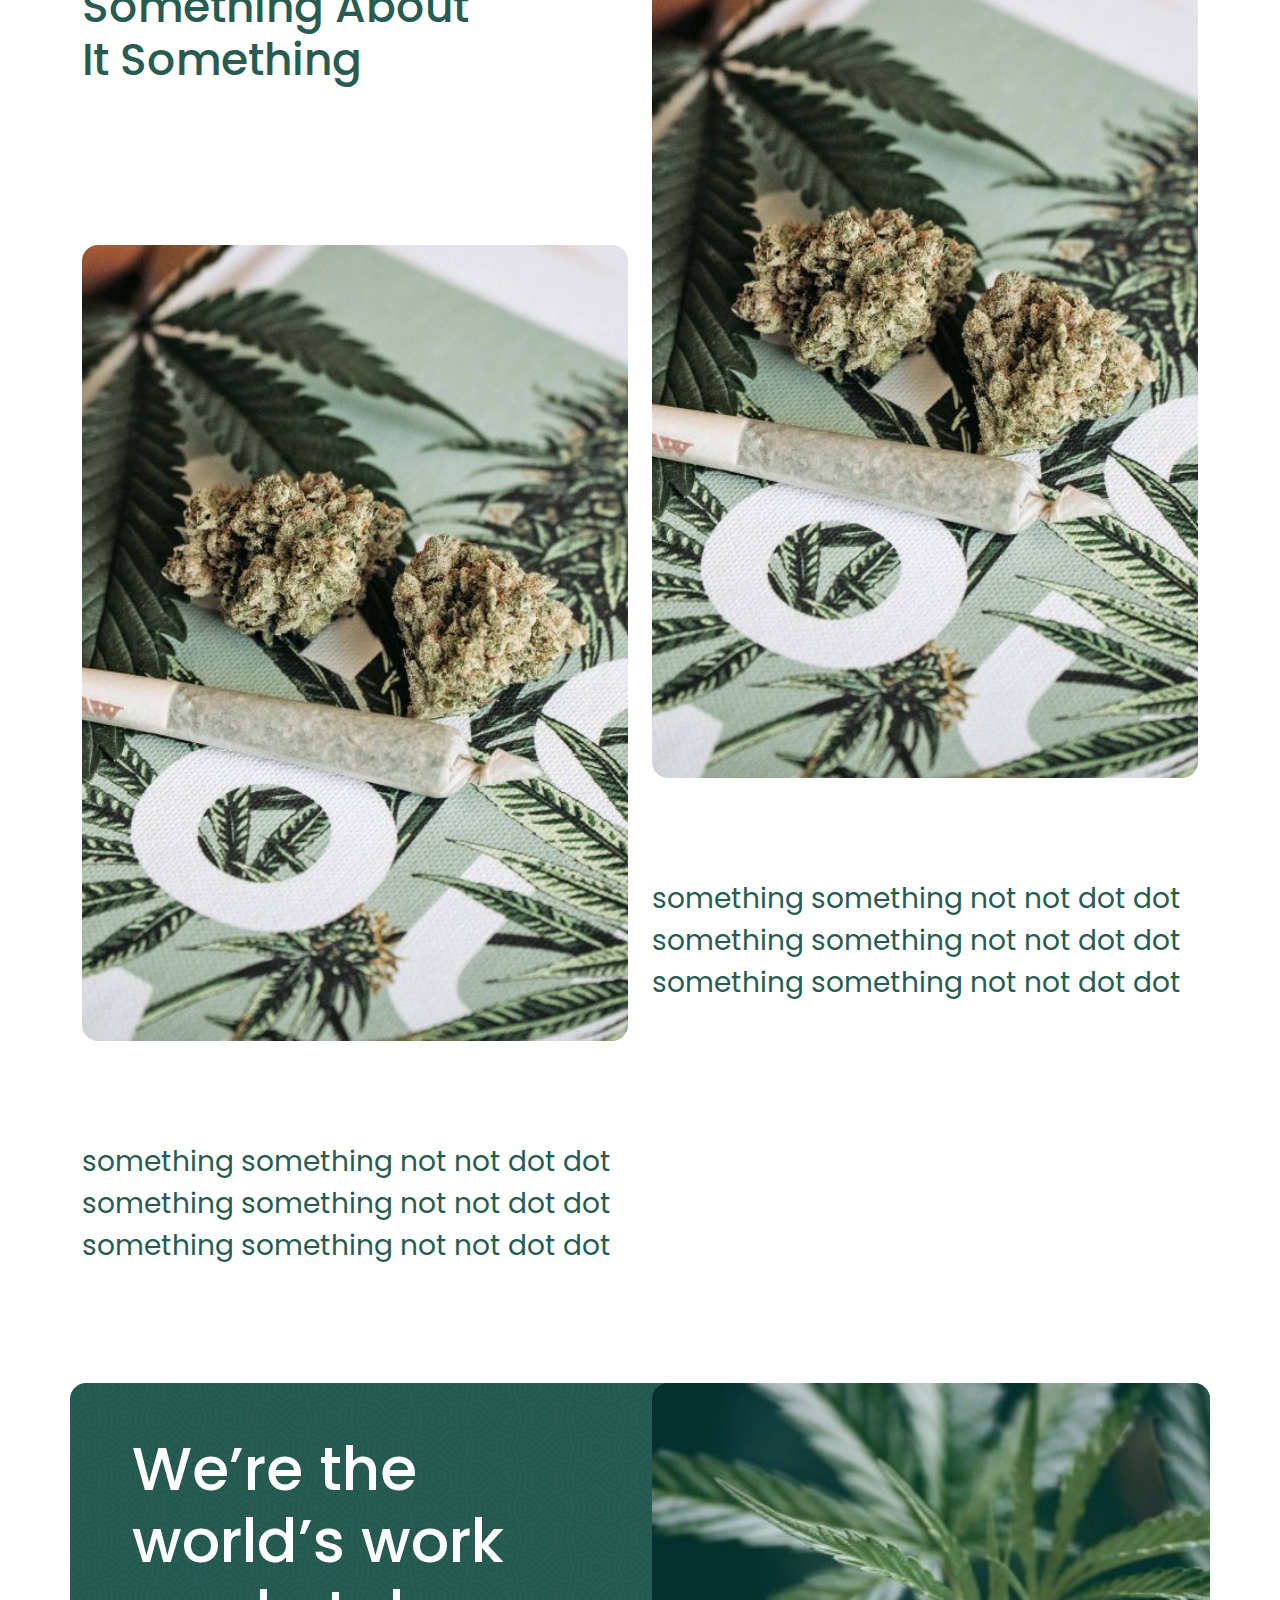
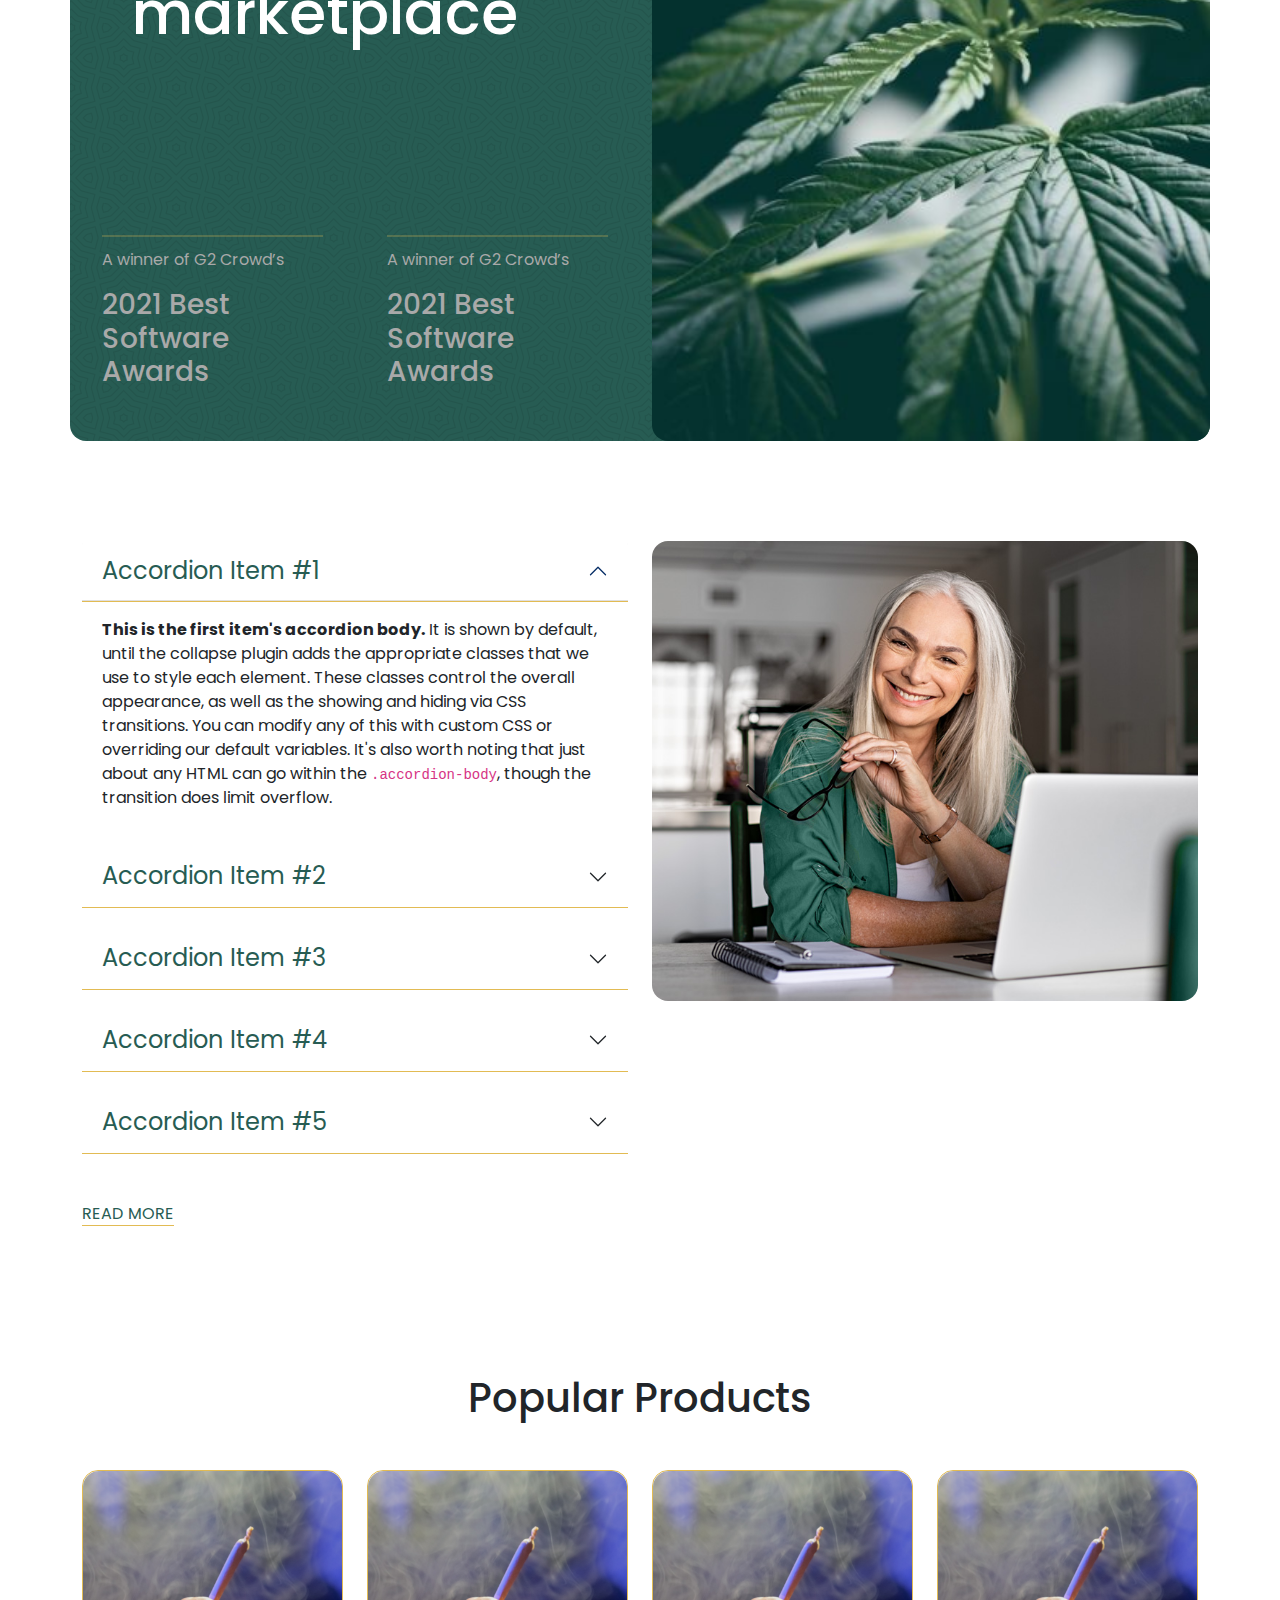
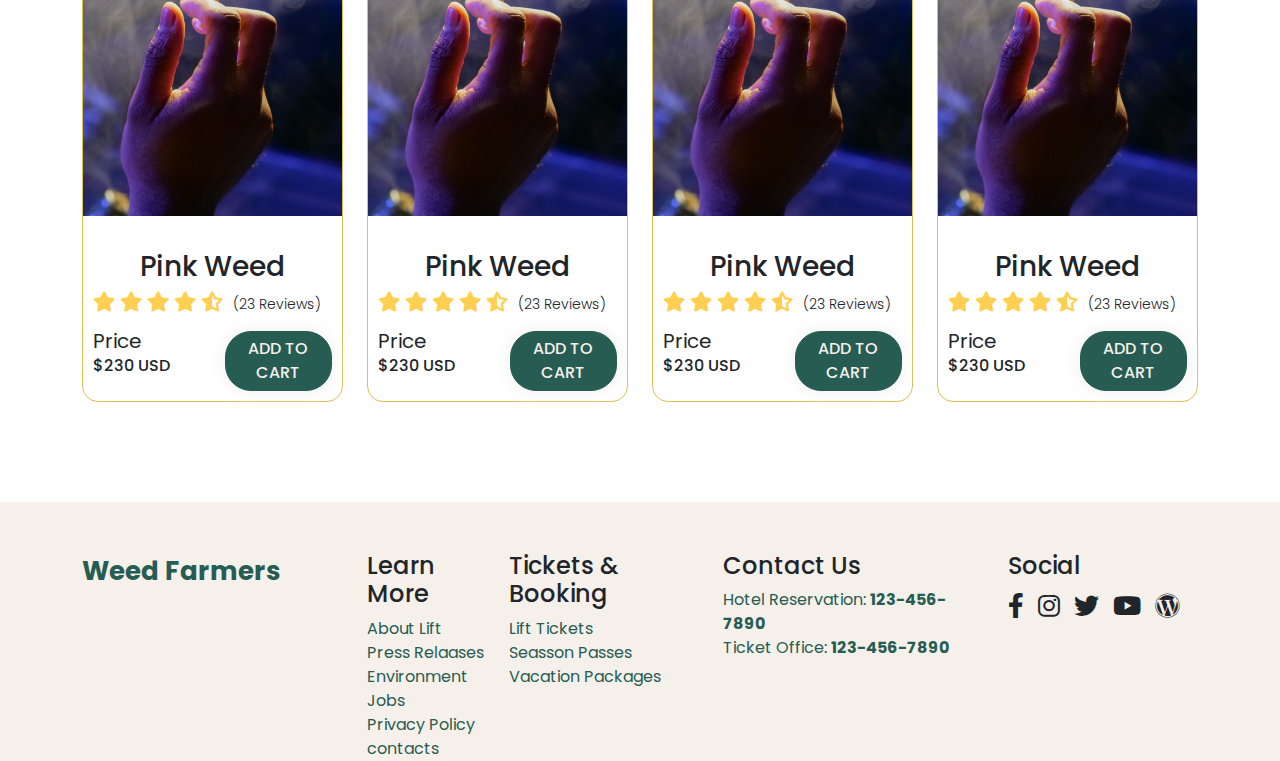
==== commit 76d295ff: "style" ====
--- a/index.html
+++ b/index.html
@@ -20,7 +20,6 @@
             rel="stylesheet"
         />
         <link rel="stylesheet" href="css/style.css" />
-        
     </head>
     <body>
         <section class="header">
@@ -196,10 +195,18 @@
                                     </div>
                                 </li>
                                 <li class="nav-item">
-                                    <button class="log_in_btn">Log In</button>
+                                    <a href="login.html">
+                                        <button class="log_in_btn">
+                                            Log In
+                                        </button></a
+                                    >
                                 </li>
                                 <li class="nav-item">
-                                    <button class="sign_up_btn">Sign Up</button>
+                                    <a href="signup.html">
+                                        <button class="sign_up_btn">
+                                            Sign Up
+                                        </button></a
+                                    >
                                 </li>
                             </ul>
                         </div>
@@ -314,327 +321,509 @@
                 </div>
             </div>
         </section>
-        
-                              <!-- promo -->
-
-                            <section class="promo">
-                                <div class="container">
-                                    <div class="row">
-                                        <div class="col-md-6">
-                                        <div class="item_box">
-                                            <h1>Something About <br>
-                                                It Something</h1>
-                                                    <div class="div_img1">
-                                                    <img src="img/weed.jpg" alt="">
-                                                </div>
-                                                <p>
-                                                    something something not not dot dot something something not not dot dot something something not not dot dot
-                                                </p>
-                                        </div>
-                                        </div>
-                                        <div class="col-md-6">
-                                                <div class="item_box">
-                                                    <div class="div_img">
-                                                        <img src="img/weed.jpg" alt="">
-                                                    </div>
-                                                    <p>something something not not dot dot something something not not dot dot something something not not dot dot</p>
-                                                </div>
-                                        </div>
-                                    </div>
-                                    </div>
-                            </section>
-                    
-                    
-                            <!-- another -->
-                    
-                            <section class="another">
-                                <div class="container ant_sec">
-                                    <div class="row">
-                                            <div class="col-md-6">
-                                                <div class="txt_box">
-                                                    <h1>We’re the <br> world’s work <br> marketplace
-                                                    </h1>
-                                                </div>
-                                                <div class="row">
-                                                    <div class="col-md-6">
-                                                <div class="items">
-                                                        <hr>
-                                                        <p>A winner of G2 Crowd’s</p>
-                                                        <h3>2021 Best Software Awards</h3>
-                                                </div>
-                                                    </div>
-                                                    <div class="col-md-6">
-                                                        <div class="items">
-                                                            <hr>
-                                                            <p>A winner of G2 Crowd’s</p>
-                                                            <h3>2021 Best Software Awards</h3>
-                                                    </div>
-                                                    </div>
-                                                </div>
-                                            </div>
-                                            
-                                                <div class="col-md-6 pe-0">
-                                                <div class="weed_box">
-                                                    <img src="img/weed2.jpg" alt="">
-                                                </div>
-                                            </div>
-                                        </div>
-                                </div>
-                            </section>
-                    
-                            <!-- accordion -->
-                    
-                            <section class="accordion_sec">
-                                <div class="container">
-                                    <div class="row">
-                                        <div class="col-md-6">
-                                            <div class="accordion1">
-                                                <div class="accordion" id="accordionExample">
-                                                    <div class="accordion-item">
-                                                      <h2 class="accordion-header" id="headingOne">
-                                                        <button class="accordion-button" type="button" data-bs-toggle="collapse" data-bs-target="#collapseOne" aria-expanded="true" aria-controls="collapseOne">
-                                                          Accordion Item #1
-                                                        </button>
-                                                      </h2>
-                                                      <div id="collapseOne" class="accordion-collapse collapse show" aria-labelledby="headingOne" data-bs-parent="#accordionExample">
-                                                        <div class="accordion-body">
-                                                          <strong>This is the first item's accordion body.</strong> It is shown by default, until the collapse plugin adds the appropriate classes that we use to style each element. These classes control the overall appearance, as well as the showing and hiding via CSS transitions. You can modify any of this with custom CSS or overriding our default variables. It's also worth noting that just about any HTML can go within the <code>.accordion-body</code>, though the transition does limit overflow.
-                                                        </div>
-                                                      </div>
-                                                    </div>
-                                                    <div class="accordion-item">
-                                                      <h2 class="accordion-header" id="headingTwo">
-                                                        <button class="accordion-button collapsed" type="button" data-bs-toggle="collapse" data-bs-target="#collapseTwo" aria-expanded="false" aria-controls="collapseTwo">
-                                                          Accordion Item #2
-                                                        </button>
-                                                      </h2>
-                                                      <div id="collapseTwo" class="accordion-collapse collapse" aria-labelledby="headingTwo" data-bs-parent="#accordionExample">
-                                                        <div class="accordion-body">
-                                                          <strong>This is the second item's accordion body.</strong> It is hidden by default, until the collapse plugin adds the appropriate classes that we use to style each element. These classes control the overall appearance, as well as the showing and hiding via CSS transitions. You can modify any of this with custom CSS or overriding our default variables. It's also worth noting that just about any HTML can go within the <code>.accordion-body</code>, though the transition does limit overflow.
-                                                        </div>
-                                                      </div>
-                                                    </div>
-                                                    <div class="accordion-item">
-                                                      <h2 class="accordion-header" id="headingThree">
-                                                        <button class="accordion-button collapsed" type="button" data-bs-toggle="collapse" data-bs-target="#collapseThree" aria-expanded="false" aria-controls="collapseThree">
-                                                          Accordion Item #3
-                                                        </button>
-                                                      </h2>
-                                                      <div id="collapseThree" class="accordion-collapse collapse" aria-labelledby="headingThree" data-bs-parent="#accordionExample">
-                                                        <div class="accordion-body">
-                                                          <strong>This is the third item's accordion body.</strong> It is hidden by default, until the collapse plugin adds the appropriate classes that we use to style each element. These classes control the overall appearance, as well as the showing and hiding via CSS transitions. You can modify any of this with custom CSS or overriding our default variables. It's also worth noting that just about any HTML can go within the <code>.accordion-body</code>, though the transition does limit overflow.
-                                                        </div>
-                                                      </div>
-                                                    </div>
-                                                    <div class="accordion-item">
-                                                      <h2 class="accordion-header" id="headingFour">
-                                                        <button class="accordion-button collapsed" type="button" data-bs-toggle="collapse" data-bs-target="#collapseFour" aria-expanded="false" aria-controls="collapseFour">
-                                                          Accordion Item #4
-                                                        </button>
-                                                      </h2>
-                                                      <div id="collapseFour" class="accordion-collapse collapse" aria-labelledby="headingFour" data-bs-parent="#accordionExample">
-                                                        <div class="accordion-body">
-                                                          <strong>This is the third item's accordion body.</strong> It is hidden by default, until the collapse plugin adds the appropriate classes that we use to style each element. These classes control the overall appearance, as well as the showing and hiding via CSS transitions. You can modify any of this with custom CSS or overriding our default variables. It's also worth noting that just about any HTML can go within the <code>.accordion-body</code>, though the transition does limit overflow.
-                                                        </div>
-                                                      </div>
-                                                    </div>
-                                                    <div class="accordion-item">
-                                                      <h2 class="accordion-header" id="headingFour">
-                                                        <button class="accordion-button collapsed" type="button" data-bs-toggle="collapse" data-bs-target="#collapseFive" aria-expanded="false" aria-controls="collapseFive">
-                                                          Accordion Item #5
-                                                        </button>
-                                                      </h2>
-                                                      <div id="collapseFive" class="accordion-collapse collapse" aria-labelledby="headingFive" data-bs-parent="#accordionExample">
-                                                        <div class="accordion-body">
-                                                          <strong>This is the third item's accordion body.</strong> It is hidden by default, until the collapse plugin adds the appropriate classes that we use to style each element. These classes control the overall appearance, as well as the showing and hiding via CSS transitions. You can modify any of this with custom CSS or overriding our default variables. It's also worth noting that just about any HTML can go within the <code>.accordion-body</code>, though the transition does limit overflow.
-                                                        </div>
-                                                      </div>
-                                                    </div>
-                                                    <div class="textbox mt-5">
-                                                        <span class="txt">READ MORE</span>
-                                                    </div>
-                                                  </div>
-                                            </div>
-                                        </div>
-                                        <div class="col-md-6">
-                                            <div class="accordion_img">
-                                                <img src="img/medical-faq-image.jpg" alt="">
-                                            </div>
-                                        </div>
-                                    </div>
-                                </div>
-                            </section>
-
-                            <!-- popular product -->
-                           <section class="popular">
-                               <div class="container">
-                                   <div class="row">
-                                       <h1 class="mt-5 mb-5 text-center">Popular Products</h1>
-                                       <div class="col-md-3">
-                                            <div class="popular_pro">
-                                                <img src="img/product.jpg" alt="">
-                                                <div class="cart_info">
-                                                    <h3 class="text-center mt-4">Pink Weed</h3>
-                                                <i class="fas fa-star"></i>
-                                                <i class="fas fa-star"></i>
-                                                <i class="fas fa-star"></i>
-                                                <i class="fas fa-star"></i>
-                                                <i class="fas fa-star-half-alt"></i> <span class="rev">23 Reviews</span>
-                                                <div class="row">
-                                                    <div class="col-md-6">
-                                                        <div class="pricetxt">
-                                                        <p>Price</p>
-                                                    </div>
-                                                        <h6>$230 USD</h6>
-                                                    </div>
-                                                    <div class="col-md-6">
-                                                       <div class="cstm_btn">
-                                                        <button class="cart">Add To Cart</button>
-                                                       </div>
-                                                    </div>
-                                                </div>
-                                                </div>
-                                            </div>                                           
-                                       </div>
-                                       <div class="col-md-3">
-                                            <div class="popular_pro">
-                                                <img src="img/product.jpg" alt="">
-                                                <div class="cart_info">
-                                                    <h3 class="text-center mt-4">Pink Weed</h3>
-                                                <i class="fas fa-star"></i>
-                                                <i class="fas fa-star"></i>
-                                                <i class="fas fa-star"></i>
-                                                <i class="fas fa-star"></i>
-                                                <i class="fas fa-star-half-alt"></i> <span class="rev">23 Reviews</span>
-                                                <div class="row">
-                                                    <div class="col-md-6">
-                                                        <div class="pricetxt">
-                                                        <p>Price</p>
-                                                    </div>
-                                                        <h6>$230 USD</h6>
-                                                    </div>
-                                                    <div class="col-md-6">
-                                                       <div class="cstm_btn">
-                                                        <button class="cart">Add To Cart</button>
-                                                       </div>
-                                                    </div>
-                                                </div>
-                                                </div>
-                                            </div>                                           
-                                       </div>
-                                       <div class="col-md-3">
-                                            <div class="popular_pro">
-                                                <img src="img/product.jpg" alt="">
-                                                <div class="cart_info">
-                                                    <h3 class="text-center mt-4">Pink Weed</h3>
-                                                <i class="fas fa-star"></i>
-                                                <i class="fas fa-star"></i>
-                                                <i class="fas fa-star"></i>
-                                                <i class="fas fa-star"></i>
-                                                <i class="fas fa-star-half-alt"></i> <span class="rev">23 Reviews</span>
-                                                <div class="row">
-                                                    <div class="col-md-6">
-                                                        <div class="pricetxt">
-                                                        <p>Price</p>
-                                                    </div>
-                                                        <h6>$230 USD</h6>
-                                                    </div>
-                                                    <div class="col-md-6">
-                                                       <div class="cstm_btn">
-                                                        <button class="cart">Add To Cart</button>
-                                                       </div>
-                                                    </div>
-                                                </div>
-                                                </div>
-                                            </div>                                           
-                                       </div>
-                                       <div class="col-md-3">
-                                            <div class="popular_pro">
-                                                <img src="img/product.jpg" alt="">
-                                                <div class="cart_info">
-                                                    <h3 class="text-center mt-4">Pink Weed</h3>
-                                                <i class="fas fa-star"></i>
-                                                <i class="fas fa-star"></i>
-                                                <i class="fas fa-star"></i>
-                                                <i class="fas fa-star"></i>
-                                                <i class="fas fa-star-half-alt"></i> <span class="rev">23 Reviews</span>
-                                                <div class="row">
-                                                    <div class="col-md-6">
-                                                        <div class="pricetxt">
-                                                        <p>Price</p>
-                                                    </div>
-                                                        <h6>$230 USD</h6>
-                                                    </div>
-                                                    <div class="col-md-6">
-                                                       <div class="cstm_btn">
-                                                        <button class="cart">Add To Cart</button>
-                                                       </div>
-                                                    </div>
-                                                </div>
-                                                </div>
-                                            </div>                                           
-                                       </div>
-                                   </div>
-                               </div>
-                           </section>
-                        
-                            <!-- lift -->
-                    
-                            <section class="footer">
-                                <div class="container">
-                                    <div class="row">
-                                        <div class="col-md-3">
-                                            <a class="navbar-brand2" href="#">Weed Farmers</a>
-                                        </div>
-                                        <div class="col-md-9">
-                                            <div class="row">
-                                                <div class="col-md-2">
-                                                    <div class="content_div">
-                                                        <h4>Learn More</h4>
-                                                        <a href="">About Lift</a>
-                                                        <a href="">Press Relaases</a>
-                                                        <a href="">Environment</a>
-                                                        <a href="">Jobs</a>
-                                                        <a href="">Privacy Policy</a>
-                                                        <a href="">contacts</a>
-                                                    </div>
-                                                </div>
-                                                <div class="col-md-3">
-                                                    <div class="content_div">
-                                                        <h4>Tickets & Booking</h4>
-                                                        <a href="">Lift Tickets</a>
-                                                        <a href="">Seasson Passes</a>
-                                                        <a href="">Vacation Packages</a>
-                                                    </div>
-                                                </div>
-                                                <div class="col-md-4">
-                                                    <div class="content_div">
-                                                        <h4>Contact Us</h4>
-                                                        <a href="">Hotel Reservation: <span class="fw-bold">
-                                                            123-456-7890
-                                                        </span> </a>
-                                                       
-                                                        <a href="">Ticket Office: <span class="fw-bold">
-                                                            123-456-7890
-                                                        </span> </a>
-                                                    </div>
-                                                </div>
-                                                <div class="col-md-3">
-                                                    <div class="social">
-                                                        <h4>Social</h4>
-                                                        <i class="fab fa-facebook-f ps-0"></i>
-                                                        <i class="fab fa-instagram"></i>
-                                                        <i class="fab fa-twitter"></i>
-                                                        <i class="fab fa-youtube"></i>
-                                                        <i class="fab fa-wordpress"></i>
-                                                    </div>
-                                                </div>
-                                            </div>
-                                        </div>
-                                    </div>
-                                </div>
-                            </section>
-                    
+
+        <!-- promo -->
+
+        <section class="promo">
+            <div class="container">
+                <div class="row">
+                    <div class="col-md-6">
+                        <div class="item_box">
+                            <h1>
+                                Something About <br />
+                                It Something
+                            </h1>
+                            <div class="div_img1">
+                                <img src="img/weed.jpg" alt="" />
+                            </div>
+                            <p>
+                                something something not not dot dot something
+                                something not not dot dot something something
+                                not not dot dot
+                            </p>
+                        </div>
+                    </div>
+                    <div class="col-md-6">
+                        <div class="item_box">
+                            <div class="div_img">
+                                <img src="img/weed.jpg" alt="" />
+                            </div>
+                            <p>
+                                something something not not dot dot something
+                                something not not dot dot something something
+                                not not dot dot
+                            </p>
+                        </div>
+                    </div>
+                </div>
+            </div>
+        </section>
+
+        <!-- another -->
+
+        <section class="another">
+            <div class="container ant_sec">
+                <div class="row">
+                    <div class="col-md-6">
+                        <div class="txt_box">
+                            <h1>
+                                We’re the <br />
+                                world’s work <br />
+                                marketplace
+                            </h1>
+                        </div>
+                        <div class="row">
+                            <div class="col-md-6">
+                                <div class="items">
+                                    <hr />
+                                    <p>A winner of G2 Crowd’s</p>
+                                    <h3>2021 Best Software Awards</h3>
+                                </div>
+                            </div>
+                            <div class="col-md-6">
+                                <div class="items">
+                                    <hr />
+                                    <p>A winner of G2 Crowd’s</p>
+                                    <h3>2021 Best Software Awards</h3>
+                                </div>
+                            </div>
+                        </div>
+                    </div>
+
+                    <div class="col-md-6 pe-0">
+                        <div class="weed_box">
+                            <img src="img/weed2.jpg" alt="" />
+                        </div>
+                    </div>
+                </div>
+            </div>
+        </section>
+
+        <!-- accordion -->
+
+        <section class="accordion_sec">
+            <div class="container">
+                <div class="row">
+                    <div class="col-md-6">
+                        <div class="accordion1">
+                            <div class="accordion" id="accordionExample">
+                                <div class="accordion-item">
+                                    <h2
+                                        class="accordion-header"
+                                        id="headingOne"
+                                    >
+                                        <button
+                                            class="accordion-button"
+                                            type="button"
+                                            data-bs-toggle="collapse"
+                                            data-bs-target="#collapseOne"
+                                            aria-expanded="true"
+                                            aria-controls="collapseOne"
+                                        >
+                                            Accordion Item #1
+                                        </button>
+                                    </h2>
+                                    <div
+                                        id="collapseOne"
+                                        class="accordion-collapse collapse show"
+                                        aria-labelledby="headingOne"
+                                        data-bs-parent="#accordionExample"
+                                    >
+                                        <div class="accordion-body">
+                                            <strong
+                                                >This is the first item's
+                                                accordion body.</strong
+                                            >
+                                            It is shown by default, until the
+                                            collapse plugin adds the appropriate
+                                            classes that we use to style each
+                                            element. These classes control the
+                                            overall appearance, as well as the
+                                            showing and hiding via CSS
+                                            transitions. You can modify any of
+                                            this with custom CSS or overriding
+                                            our default variables. It's also
+                                            worth noting that just about any
+                                            HTML can go within the
+                                            <code>.accordion-body</code>, though
+                                            the transition does limit overflow.
+                                        </div>
+                                    </div>
+                                </div>
+                                <div class="accordion-item">
+                                    <h2
+                                        class="accordion-header"
+                                        id="headingTwo"
+                                    >
+                                        <button
+                                            class="accordion-button collapsed"
+                                            type="button"
+                                            data-bs-toggle="collapse"
+                                            data-bs-target="#collapseTwo"
+                                            aria-expanded="false"
+                                            aria-controls="collapseTwo"
+                                        >
+                                            Accordion Item #2
+                                        </button>
+                                    </h2>
+                                    <div
+                                        id="collapseTwo"
+                                        class="accordion-collapse collapse"
+                                        aria-labelledby="headingTwo"
+                                        data-bs-parent="#accordionExample"
+                                    >
+                                        <div class="accordion-body">
+                                            <strong
+                                                >This is the second item's
+                                                accordion body.</strong
+                                            >
+                                            It is hidden by default, until the
+                                            collapse plugin adds the appropriate
+                                            classes that we use to style each
+                                            element. These classes control the
+                                            overall appearance, as well as the
+                                            showing and hiding via CSS
+                                            transitions. You can modify any of
+                                            this with custom CSS or overriding
+                                            our default variables. It's also
+                                            worth noting that just about any
+                                            HTML can go within the
+                                            <code>.accordion-body</code>, though
+                                            the transition does limit overflow.
+                                        </div>
+                                    </div>
+                                </div>
+                                <div class="accordion-item">
+                                    <h2
+                                        class="accordion-header"
+                                        id="headingThree"
+                                    >
+                                        <button
+                                            class="accordion-button collapsed"
+                                            type="button"
+                                            data-bs-toggle="collapse"
+                                            data-bs-target="#collapseThree"
+                                            aria-expanded="false"
+                                            aria-controls="collapseThree"
+                                        >
+                                            Accordion Item #3
+                                        </button>
+                                    </h2>
+                                    <div
+                                        id="collapseThree"
+                                        class="accordion-collapse collapse"
+                                        aria-labelledby="headingThree"
+                                        data-bs-parent="#accordionExample"
+                                    >
+                                        <div class="accordion-body">
+                                            <strong
+                                                >This is the third item's
+                                                accordion body.</strong
+                                            >
+                                            It is hidden by default, until the
+                                            collapse plugin adds the appropriate
+                                            classes that we use to style each
+                                            element. These classes control the
+                                            overall appearance, as well as the
+                                            showing and hiding via CSS
+                                            transitions. You can modify any of
+                                            this with custom CSS or overriding
+                                            our default variables. It's also
+                                            worth noting that just about any
+                                            HTML can go within the
+                                            <code>.accordion-body</code>, though
+                                            the transition does limit overflow.
+                                        </div>
+                                    </div>
+                                </div>
+                                <div class="accordion-item">
+                                    <h2
+                                        class="accordion-header"
+                                        id="headingFour"
+                                    >
+                                        <button
+                                            class="accordion-button collapsed"
+                                            type="button"
+                                            data-bs-toggle="collapse"
+                                            data-bs-target="#collapseFour"
+                                            aria-expanded="false"
+                                            aria-controls="collapseFour"
+                                        >
+                                            Accordion Item #4
+                                        </button>
+                                    </h2>
+                                    <div
+                                        id="collapseFour"
+                                        class="accordion-collapse collapse"
+                                        aria-labelledby="headingFour"
+                                        data-bs-parent="#accordionExample"
+                                    >
+                                        <div class="accordion-body">
+                                            <strong
+                                                >This is the third item's
+                                                accordion body.</strong
+                                            >
+                                            It is hidden by default, until the
+                                            collapse plugin adds the appropriate
+                                            classes that we use to style each
+                                            element. These classes control the
+                                            overall appearance, as well as the
+                                            showing and hiding via CSS
+                                            transitions. You can modify any of
+                                            this with custom CSS or overriding
+                                            our default variables. It's also
+                                            worth noting that just about any
+                                            HTML can go within the
+                                            <code>.accordion-body</code>, though
+                                            the transition does limit overflow.
+                                        </div>
+                                    </div>
+                                </div>
+                                <div class="accordion-item">
+                                    <h2
+                                        class="accordion-header"
+                                        id="headingFour"
+                                    >
+                                        <button
+                                            class="accordion-button collapsed"
+                                            type="button"
+                                            data-bs-toggle="collapse"
+                                            data-bs-target="#collapseFive"
+                                            aria-expanded="false"
+                                            aria-controls="collapseFive"
+                                        >
+                                            Accordion Item #5
+                                        </button>
+                                    </h2>
+                                    <div
+                                        id="collapseFive"
+                                        class="accordion-collapse collapse"
+                                        aria-labelledby="headingFive"
+                                        data-bs-parent="#accordionExample"
+                                    >
+                                        <div class="accordion-body">
+                                            <strong
+                                                >This is the third item's
+                                                accordion body.</strong
+                                            >
+                                            It is hidden by default, until the
+                                            collapse plugin adds the appropriate
+                                            classes that we use to style each
+                                            element. These classes control the
+                                            overall appearance, as well as the
+                                            showing and hiding via CSS
+                                            transitions. You can modify any of
+                                            this with custom CSS or overriding
+                                            our default variables. It's also
+                                            worth noting that just about any
+                                            HTML can go within the
+                                            <code>.accordion-body</code>, though
+                                            the transition does limit overflow.
+                                        </div>
+                                    </div>
+                                </div>
+                                <div class="textbox mt-5">
+                                    <span class="txt">READ MORE</span>
+                                </div>
+                            </div>
+                        </div>
+                    </div>
+                    <div class="col-md-6">
+                        <div class="accordion_img">
+                            <img src="img/medical-faq-image.jpg" alt="" />
+                        </div>
+                    </div>
+                </div>
+            </div>
+        </section>
+
+        <!-- popular product -->
+        <section class="popular">
+            <div class="container">
+                <div class="row">
+                    <h1 class="mt-5 mb-5 text-center">Popular Products</h1>
+                    <div class="col-md-3">
+                        <div class="popular_pro">
+                            <img src="img/product.jpg" alt="" />
+                            <div class="cart_info">
+                                <h3 class="text-center mt-4">Pink Weed</h3>
+                                <i class="fas fa-star"></i>
+                                <i class="fas fa-star"></i>
+                                <i class="fas fa-star"></i>
+                                <i class="fas fa-star"></i>
+                                <i class="fas fa-star-half-alt"></i>
+                                <span class="rev">(23 Reviews)</span>
+                                <div class="row">
+                                    <div class="col-md-6">
+                                        <div class="pricetxt">
+                                            <p>Price</p>
+                                        </div>
+                                        <h6>$230 USD</h6>
+                                    </div>
+                                    <div class="col-md-6">
+                                        <div class="cstm_btn">
+                                            <button class="cart">
+                                                Add To Cart
+                                            </button>
+                                        </div>
+                                    </div>
+                                </div>
+                            </div>
+                        </div>
+                    </div>
+                    <div class="col-md-3">
+                        <div class="popular_pro">
+                            <img src="img/product.jpg" alt="" />
+                            <div class="cart_info">
+                                <h3 class="text-center mt-4">Pink Weed</h3>
+                                <i class="fas fa-star"></i>
+                                <i class="fas fa-star"></i>
+                                <i class="fas fa-star"></i>
+                                <i class="fas fa-star"></i>
+                                <i class="fas fa-star-half-alt"></i>
+                                <span class="rev">(23 Reviews)</span>
+                                <div class="row">
+                                    <div class="col-md-6">
+                                        <div class="pricetxt">
+                                            <p>Price</p>
+                                        </div>
+                                        <h6>$230 USD</h6>
+                                    </div>
+                                    <div class="col-md-6">
+                                        <div class="cstm_btn">
+                                            <button class="cart">
+                                                Add To Cart
+                                            </button>
+                                        </div>
+                                    </div>
+                                </div>
+                            </div>
+                        </div>
+                    </div>
+                    <div class="col-md-3">
+                        <div class="popular_pro">
+                            <img src="img/product.jpg" alt="" />
+                            <div class="cart_info">
+                                <h3 class="text-center mt-4">Pink Weed</h3>
+                                <i class="fas fa-star"></i>
+                                <i class="fas fa-star"></i>
+                                <i class="fas fa-star"></i>
+                                <i class="fas fa-star"></i>
+                                <i class="fas fa-star-half-alt"></i>
+                                <span class="rev">(23 Reviews)</span>
+                                <div class="row">
+                                    <div class="col-md-6">
+                                        <div class="pricetxt">
+                                            <p>Price</p>
+                                        </div>
+                                        <h6>$230 USD</h6>
+                                    </div>
+                                    <div class="col-md-6">
+                                        <div class="cstm_btn">
+                                            <button class="cart">
+                                                Add To Cart
+                                            </button>
+                                        </div>
+                                    </div>
+                                </div>
+                            </div>
+                        </div>
+                    </div>
+                    <div class="col-md-3">
+                        <div class="popular_pro">
+                            <img src="img/product.jpg" alt="" />
+                            <div class="cart_info">
+                                <h3 class="text-center mt-4">Pink Weed</h3>
+                                <i class="fas fa-star"></i>
+                                <i class="fas fa-star"></i>
+                                <i class="fas fa-star"></i>
+                                <i class="fas fa-star"></i>
+                                <i class="fas fa-star-half-alt"></i>
+                                <span class="rev">(23 Reviews)</span>
+                                <div class="row">
+                                    <div class="col-md-6">
+                                        <div class="pricetxt">
+                                            <p>Price</p>
+                                        </div>
+                                        <h6>$230 USD</h6>
+                                    </div>
+                                    <div class="col-md-6">
+                                        <div class="cstm_btn">
+                                            <button class="cart">
+                                                Add To Cart
+                                            </button>
+                                        </div>
+                                    </div>
+                                </div>
+                            </div>
+                        </div>
+                    </div>
+                </div>
+            </div>
+        </section>
+
+        <!-- lift -->
+
+        <section class="footer">
+            <div class="container">
+                <div class="row">
+                    <div class="col-md-3">
+                        <a class="navbar-brand2" href="#">Weed Farmers</a>
+                    </div>
+                    <div class="col-md-9">
+                        <div class="row">
+                            <div class="col-md-2">
+                                <div class="content_div">
+                                    <h4>Learn More</h4>
+                                    <a href="">About Lift</a>
+                                    <a href="">Press Relaases</a>
+                                    <a href="">Environment</a>
+                                    <a href="">Jobs</a>
+                                    <a href="">Privacy Policy</a>
+                                    <a href="">contacts</a>
+                                </div>
+                            </div>
+                            <div class="col-md-3">
+                                <div class="content_div">
+                                    <h4>Tickets & Booking</h4>
+                                    <a href="">Lift Tickets</a>
+                                    <a href="">Seasson Passes</a>
+                                    <a href="">Vacation Packages</a>
+                                </div>
+                            </div>
+                            <div class="col-md-4">
+                                <div class="content_div">
+                                    <h4>Contact Us</h4>
+                                    <a href=""
+                                        >Hotel Reservation:
+                                        <span class="fw-bold">
+                                            123-456-7890
+                                        </span>
+                                    </a>
+
+                                    <a href=""
+                                        >Ticket Office:
+                                        <span class="fw-bold">
+                                            123-456-7890
+                                        </span>
+                                    </a>
+                                </div>
+                            </div>
+                            <div class="col-md-3">
+                                <div class="social">
+                                    <h4>Social</h4>
+                                    <i class="fab fa-facebook-f ps-0"></i>
+                                    <i class="fab fa-instagram"></i>
+                                    <i class="fab fa-twitter"></i>
+                                    <i class="fab fa-youtube"></i>
+                                    <i class="fab fa-wordpress"></i>
+                                </div>
+                            </div>
+                        </div>
+                    </div>
+                </div>
+            </div>
+        </section>
 
         <script src="https://cdn.jsdelivr.net/npm/bootstrap@5.1.1/dist/js/bootstrap.bundle.min.js"></script>
     </body>
--- a/css/style.css
+++ b/css/style.css
@@ -21,7 +21,7 @@
 .search_div {
     position: relative;
     border-radius: 25px;
-    padding: 5px 5px 5px 48px;
+    padding: 5px 5px 5px 55px;
     border: 1px solid #b1b1b1;
 }
 .search {
@@ -193,23 +193,23 @@
     margin-top: 100px;
 }
 
-.div_img1 img{
+.div_img1 img {
     width: 100%;
     margin-top: 150px;
     border-radius: 16px;
 }
 
-.div_img img{
-    width: 100%;
-    border-radius: 16px;
-}
-
-.item_box h1{
+.div_img img {
+    width: 100%;
+    border-radius: 16px;
+}
+
+.item_box h1 {
     font-size: 44px;
     color: var(--main_color);
 }
 
-.item_box p{
+.item_box p {
     font-size: 28px;
     margin-top: 100px;
     color: var(--main_color);
@@ -217,121 +217,124 @@
 
 /* another */
 
-.another{
-    margin-top: 100px;
-}
-.ant_sec{
+.another {
+    margin-top: 100px;
+}
+.ant_sec {
     background-color: var(--main_color);
     background-image: url(../img/bg.png);
     border-radius: 16px;
 }
-.txt_box h1{
+.txt_box h1 {
     font-size: 60px;
     color: #fff;
     padding: 50px;
 }
-.weed_box img{
-    width: 100%;
-    border-radius: 16px;
-}
-.items{
+.weed_box img {
+    width: 100%;
+    border-radius: 16px;
+}
+.items {
     margin-top: 100px;
     padding: 20px;
     color: #a9a9a9;
 }
-hr{
+hr {
     border: none;
     border-top: 2px solid var(--sec_color);
     height: 5px;
 }
 /* accordion */
-.accordion_sec{
+.accordion_sec {
     margin-top: 100px;
 }
 .accordion_img img {
-	width: 100%;
-	border-radius: 16px;
+    width: 100%;
+    border-radius: 16px;
 }
 .accordion-button:focus {
-	z-index: 3;
-	border-color: var(--main_color) !important;
-	outline: 0;
-	box-shadow: none !important;
+    z-index: 3;
+    border-color: var(--main_color) !important;
+    outline: 0;
+    box-shadow: none !important;
 }
 .accordion-button:not(.collapsed) {
-	color: var(--main_color);
-	background-color: var(--bg_color);
-	box-shadow: inset 0 -1px 0 rgba(0,0,0,.125);
+    color: var(--main_color);
+    background-color: var(--bg_color);
+    box-shadow: inset 0 -1px 0 rgba(0, 0, 0, 0.125);
 }
 .accordion-item {
-	background-color: #fff;
-	border: none;
-	margin-bottom: 20px;
+    background-color: #fff;
+    border: none;
+    margin-bottom: 20px;
 }
 .accordion-button {
-	position: relative;
-	display: flex;
-	align-items: center;
-	width: 100%;
-	padding: 1rem 1.25rem;
-	font-size: 1rem;
-	color: var(--main_color);
-	text-align: left;
-	background-color: #fff;
-	border: 0;
-	border-radius: 0;
+    position: relative;
+    display: flex;
+    align-items: center;
+    width: 100%;
+    padding: 1rem 1.25rem;
+    font-size: 1rem;
+    color: var(--main_color);
+    text-align: left;
+    background-color: #fff;
+    border: 0;
+    border-radius: 0;
     font-size: 24px;
     border-bottom: 1px solid var(--sec_color);
-	overflow-anchor: none;
-	transition: color .15s ease-in-out,background-color .15s ease-in-out,border-color .15s ease-in-out,box-shadow .15s ease-in-out,border-radius .15s ease;
+    overflow-anchor: none;
+    transition: color 0.15s ease-in-out, background-color 0.15s ease-in-out,
+        border-color 0.15s ease-in-out, box-shadow 0.15s ease-in-out,
+        border-radius 0.15s ease;
 }
 .accordion-button:not(.collapsed) {
-	color: var(--main_color);
-	background-color: #fff;
-	box-shadow: inset 0 -1px 0 rgba(0,0,0,.125);
+    color: var(--main_color);
+    background-color: #fff;
+    box-shadow: inset 0 -1px 0 rgba(0, 0, 0, 0.125);
 }
 .accordion-item {
-	background-color: #fff;
-	border: none;
-}
-.txt{
+    background-color: #fff;
+    border: none;
+}
+.txt {
     color: var(--main_color);
     border-bottom: 1px solid var(--sec_color);
 }
 /* popular */
-.popular{
-    margin-top: 100px;
-}
-.popular_pro{
+.popular {
+    margin-top: 100px;
+}
+.popular_pro {
     border: 1px solid var(--sec_color);
     border-radius: 16px;
 }
-.popular_pro img{
+.popular_pro img {
     width: 100%;
     border-radius: 16px;
     border-bottom-left-radius: 0;
     border-bottom-right-radius: 0;
 }
-.cart_info{
+.cart_info {
     padding: 10px;
 }
-.fas{
-    color: #FFCF52;
+.fa-star,
+.fa-star-half-alt {
+    color: #ffcf52;
     font-size: 20px;
 }
-.rev{
-    font-size: 20px;
-    padding-left: 20px;
-    font-weight: 500;
-}
-.pricetxt p{
+.rev {
+    font-size: 14px;
+    padding-left: 5px;
+    font-weight: 300;
+}
+.pricetxt p {
     margin-bottom: 0;
     font-size: 20px;
     margin-top: 10px;
 }
-.cstm_btn button{
-	margin-top: 15px;
-	padding: 5px 8px;
+.cstm_btn button {
+    margin-top: 15px;
+    padding: 5px 8px;
     text-align: center;
     text-transform: uppercase;
     transition: 0.3s;
@@ -342,40 +345,37 @@
     background-color: var(--main_color);
     border: 1px solid var(--main_color);
 }
-.cstm_btn button:hover{
-background-color: transparent;
+.cstm_btn button:hover {
+    background-color: transparent;
     color: var(--main_color);
     border: 1px solid var(--main_color);
     transform: translateY(-6px);
 }
 
-
 /* lift */
-.footer{
+.footer {
     margin-top: 100px;
     background-color: var(--bg_color);
     padding-top: 50px;
 }
 .navbar-brand2 {
-	color: var(--main_color) !important;
-	font-weight: 700;
-	font-size: 26px;
-}
-.navbar-brand2{
-	text-decoration: none;
-}
-.content_div a{
-        color: var(--main_color);
-        text-decoration: none;
-        display: block;
-}
-.social i{
+    color: var(--main_color) !important;
+    font-weight: 700;
+    font-size: 26px;
+}
+.navbar-brand2 {
+    text-decoration: none;
+}
+.content_div a {
+    color: var(--main_color);
+    text-decoration: none;
+    display: block;
+}
+.social i {
     font-size: 25px;
     padding: 5px;
-    transition: .2s;
-}
-.social i:hover{
-    color: var(--main_color);
-}
-
-
+    transition: 0.2s;
+}
+.social i:hover {
+    color: var(--main_color);
+}
